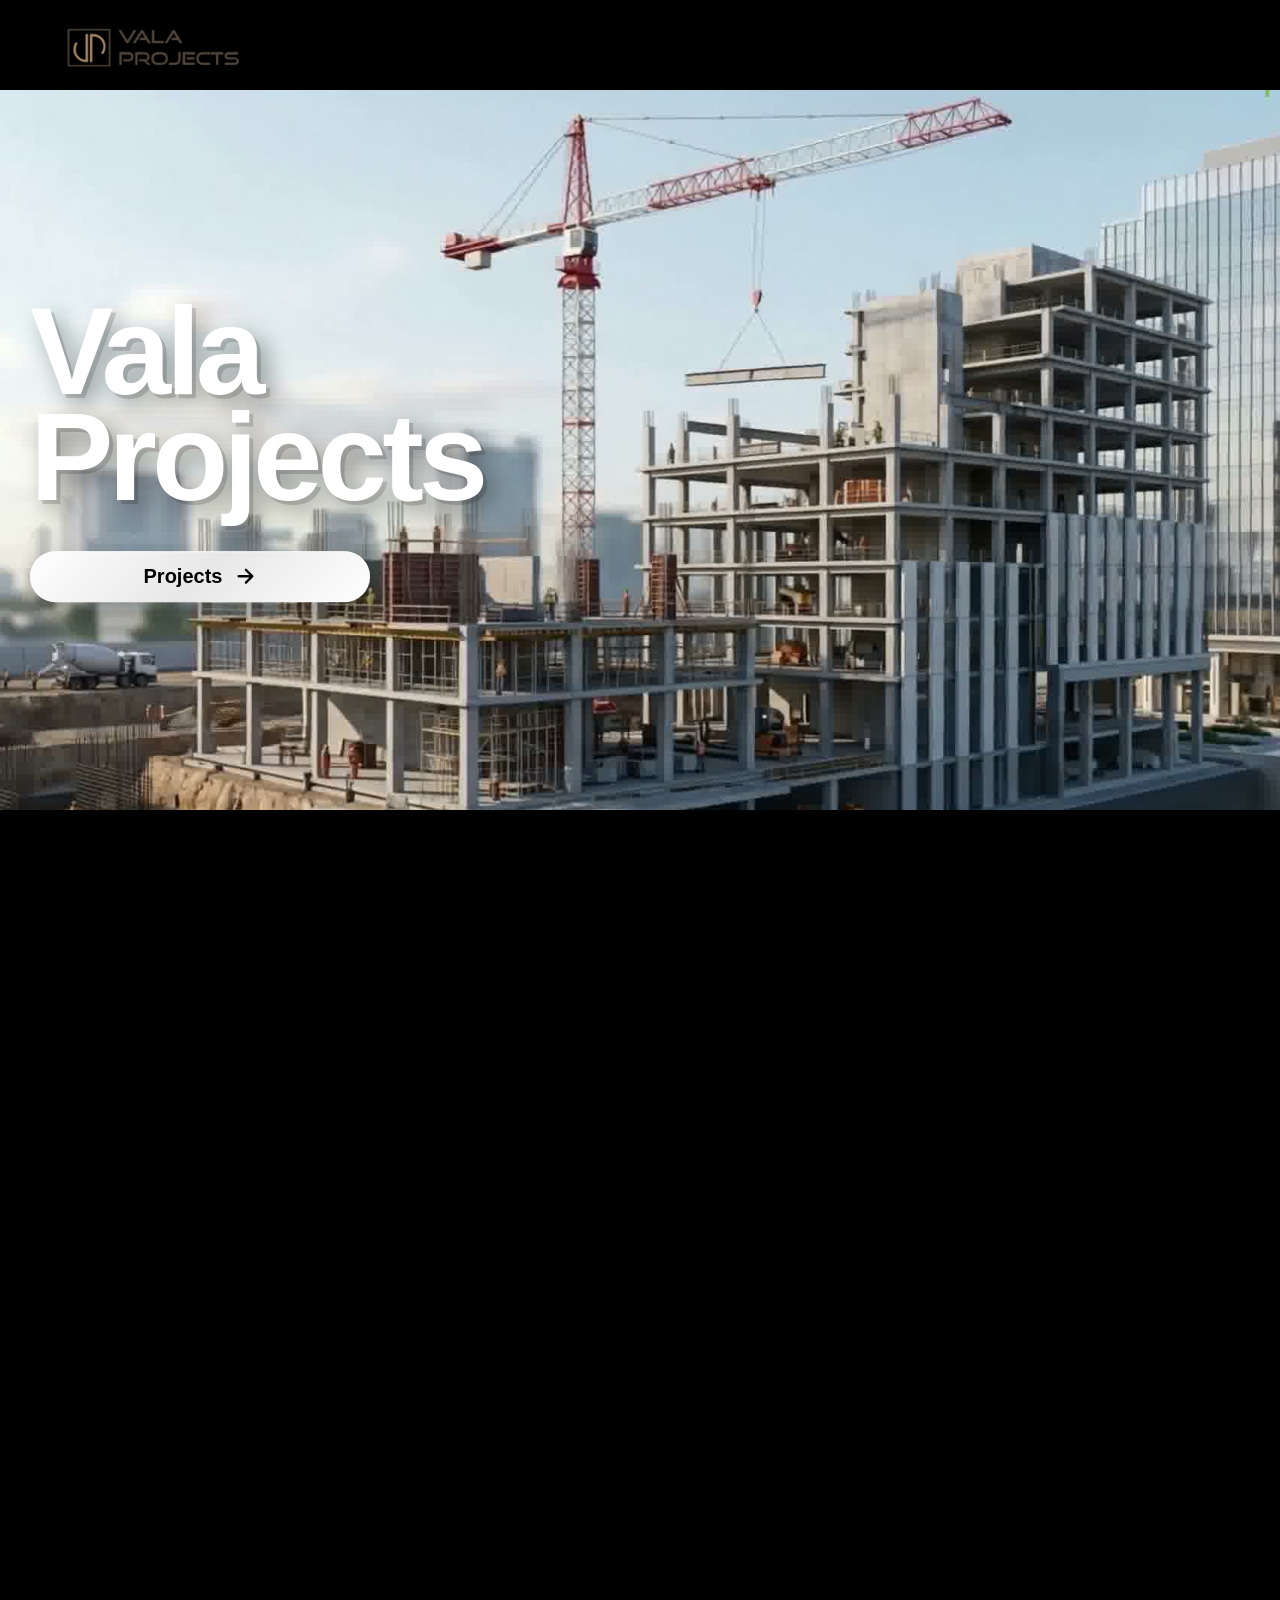
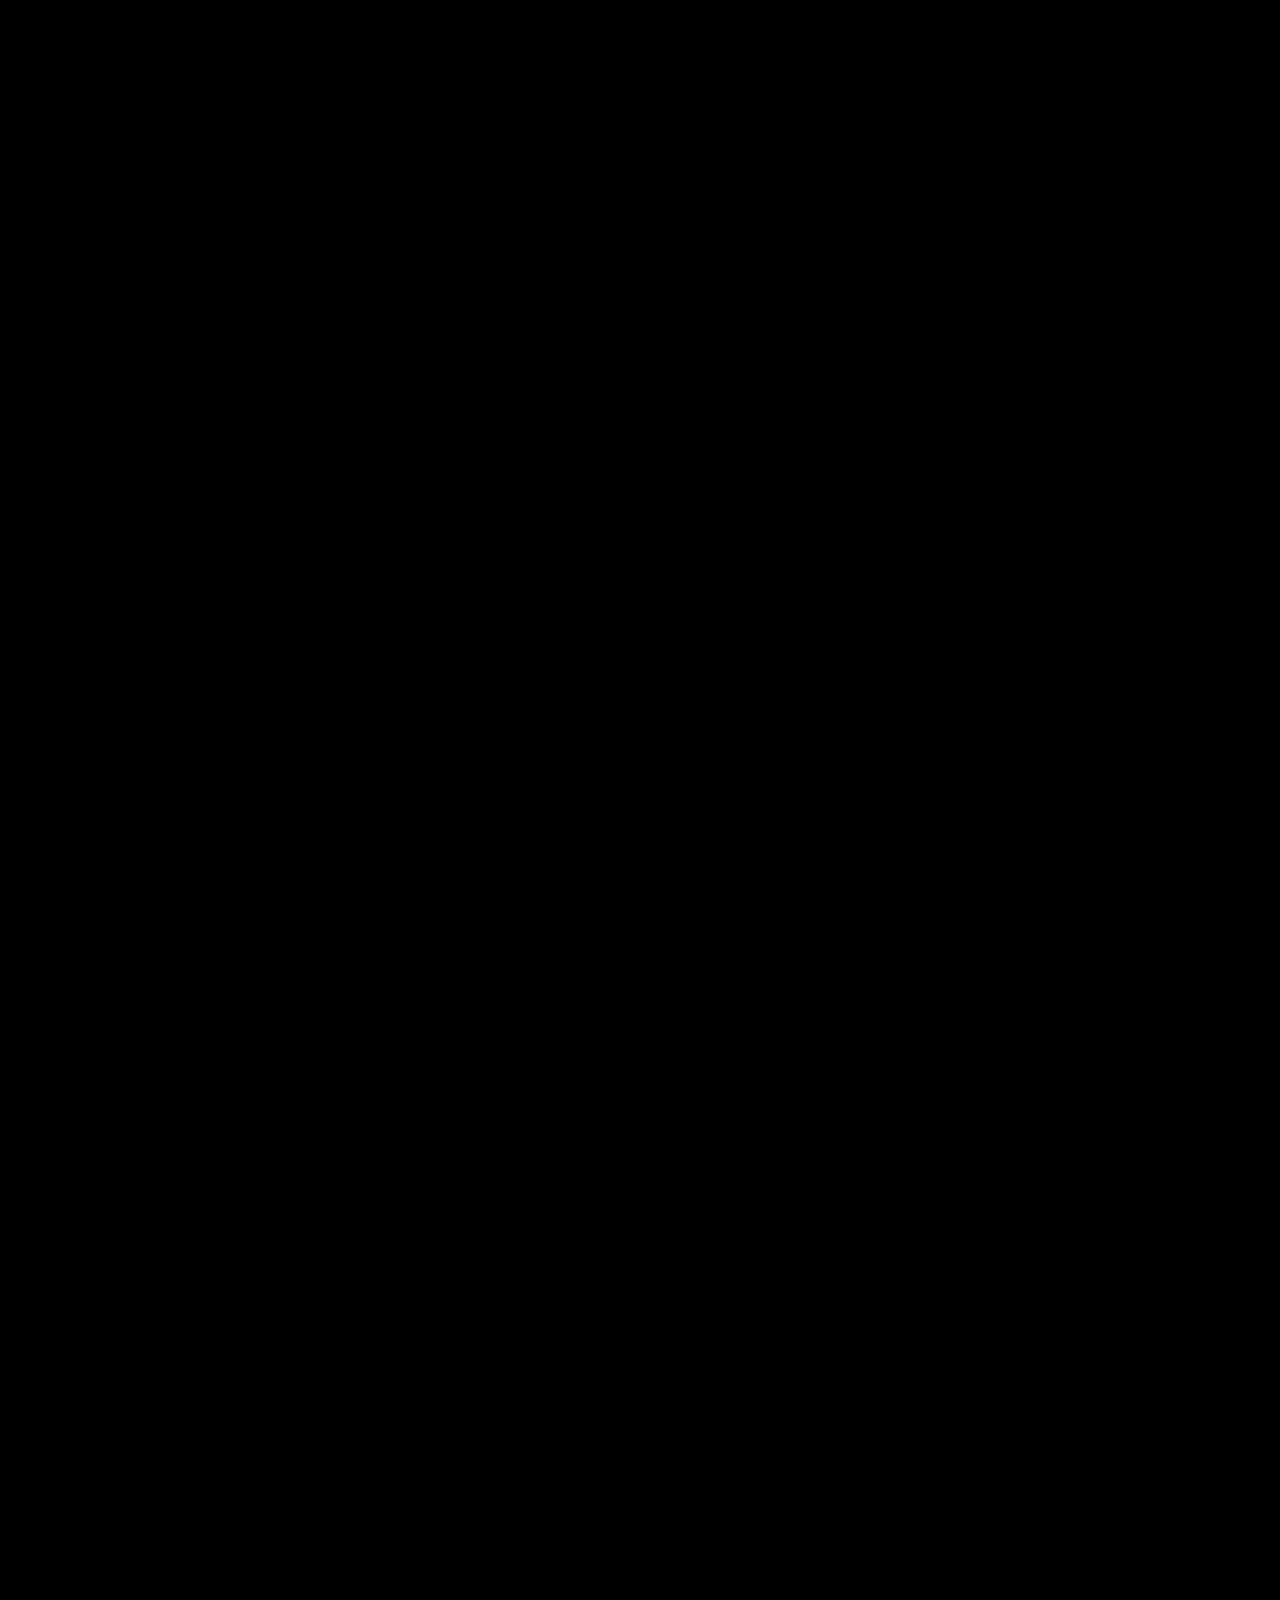
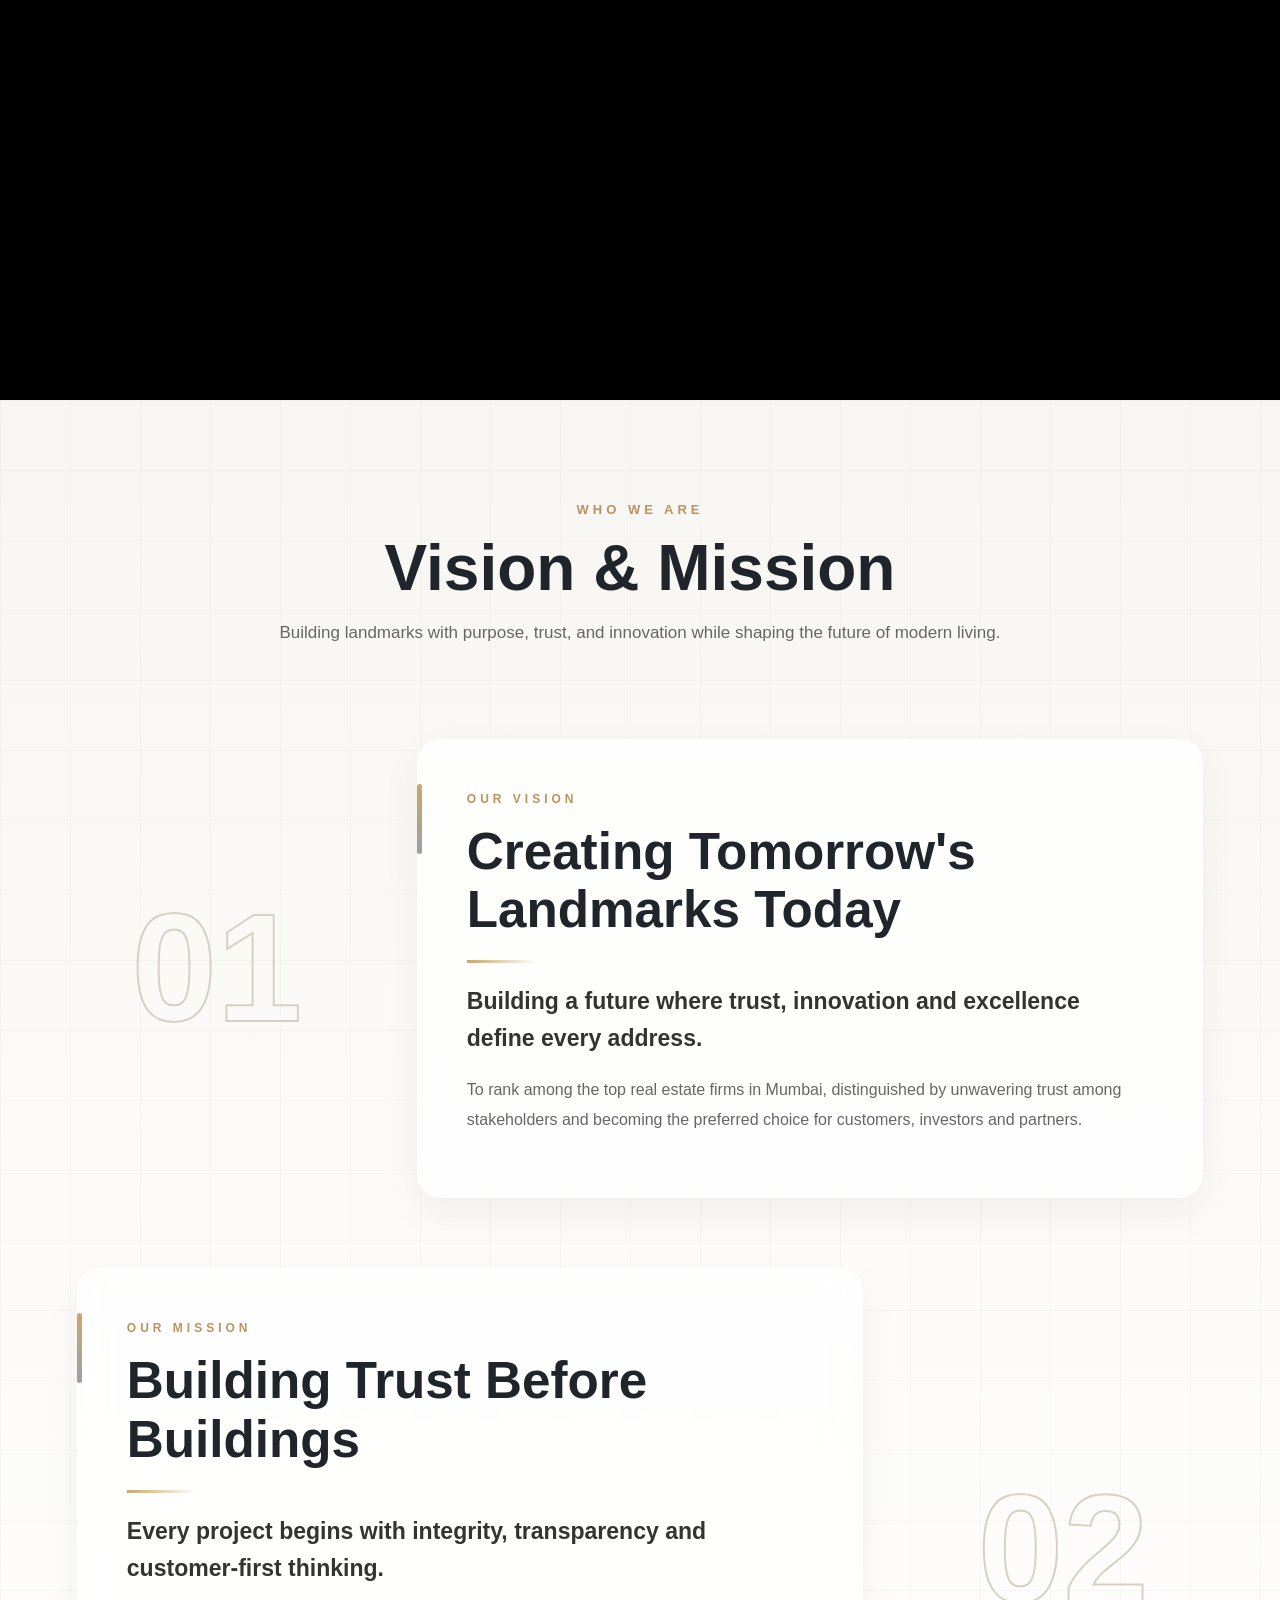
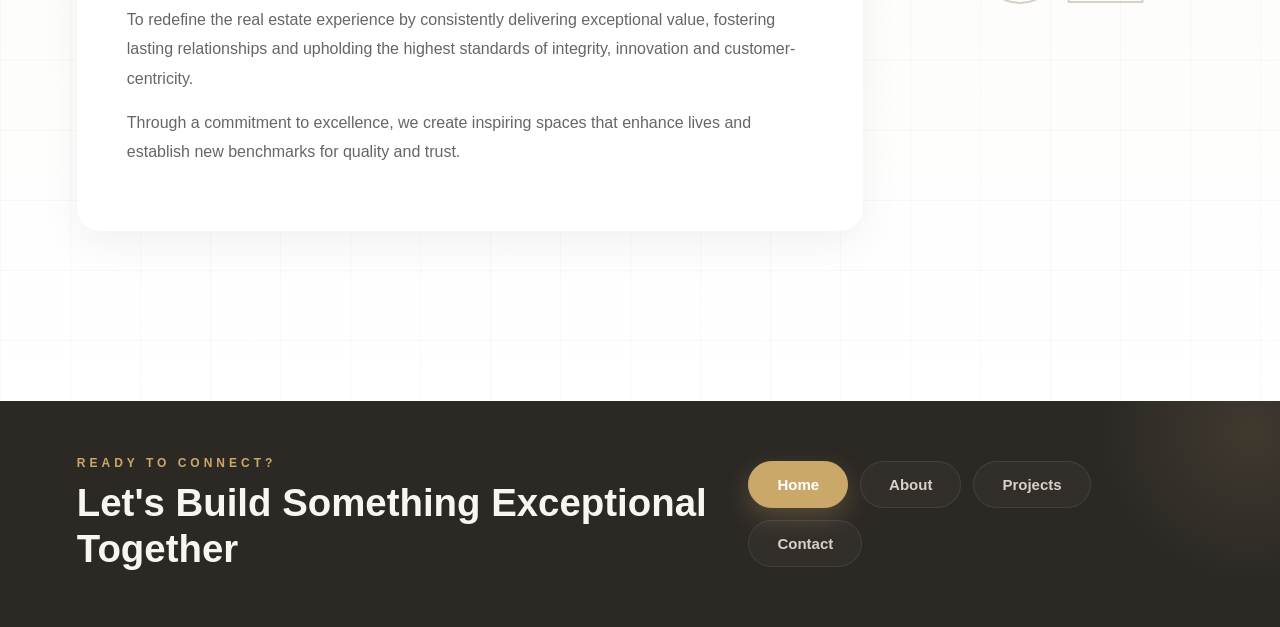
==== index.html @ 208dcdf9 "first commit" ====
<!DOCTYPE html>
<html lang="en">

<head>
    <meta charset="UTF-8">
    <meta name="viewport" content="width=device-width, initial-scale=1.0">
    <title> Vala Projects</title>
    <link rel="preconnect" href="https://fonts.googleapis.com">
    <link rel="preconnect" href="https://fonts.gstatic.com" crossorigin>
    <link href="https://fonts.googleapis.com/css2?family=Inter:wght@300;400;600&display=swap" rel="stylesheet">
    <link rel="stylesheet" href="style.css">
</head>

<body>
    <!-- The scroll track container: provides the height/track for scroll -->
<header id="navbar">

    <a href="about.html" target="_blank" class="logo">
        <img src="logo.png" alt="Vala Projects Logo">
    </a>

    <nav>
        <ul>
            <li><a href="index.html" target="_blank" class="active"><b>HOME</b></a></li>
            <li><a href="about.html" target="_blank"><b>ABOUT</b></a></li>
            <li><a href="project.html" target="_blank"><b>PROJECTS</b></a></li>
            <li><a href="contact.html" target="_blank"><b>CONTACT</b></a></li>
        </ul>
    </nav>

</header>
    
    <div id="animation-container">
        <!-- Pinned element that stays inside viewport -->
        <div id="sticky-wrapper">

    <canvas id="animation-canvas"></canvas>

    <div class="hero-content">
        <h1>
            Vala<br>
            Projects
        </h1>

        <button class="hero-btn" onclick="window.open('project.html','_blank')">
                Projects
            <svg fill="none"
                 stroke="currentColor"
                 stroke-width="2.5"
                 viewBox="0 0 24 24">
                <path stroke-linecap="round"
                      stroke-linejoin="round"
                      d="M5 12h14M13 5l7 7-7 7"/>
            </svg>
        </button>
    </div>

    <div id="loading-overlay">
        <div class="spinner"></div>
        <div id="loading-text">Loading construction sequence... 0%</div>
    </div>

</div>
    </div>

    <!-- Next Section that scrolls into view after the animation is finished -->

<section class="vm-section">

    <div class="section-header">
        <span>WHO WE ARE</span>
        <h1>Vision & Mission</h1>
        <p>
            Building landmarks with purpose, trust, and innovation while shaping
            the future of modern living.
        </p>
    </div>

    <!-- VISION -->

    <div class="vm-row">

        <div class="vm-number">
            01
        </div>

        <div class="vm-content">

            <span class="vm-tag">OUR VISION</span>

            <h2>
                Creating Tomorrow's
                Landmarks Today
            </h2>

            <div class="line"></div>

            <h4>
                Building a future where trust, innovation and excellence define every address.
            </h4>

            <p>
                To rank among the top real estate firms in Mumbai, distinguished by
                unwavering trust among stakeholders and becoming the preferred choice
                for customers, investors and partners.
            </p>

        </div>

    </div>

    <!-- MISSION -->

    <div class="vm-row reverse">

        <div class="vm-content">

            <span class="vm-tag">OUR MISSION</span>

            <h2>
                Building Trust
                Before Buildings
            </h2>

            <div class="line"></div>

            <h4>
                Every project begins with integrity, transparency and customer-first thinking.
            </h4>

            <p>
                To redefine the real estate experience by consistently delivering
                exceptional value, fostering lasting relationships and upholding the
                highest standards of integrity, innovation and customer-centricity.
            </p>

            <p>
                Through a commitment to excellence, we create inspiring spaces that
                enhance lives and establish new benchmarks for quality and trust.
            </p>

        </div>

        <div class="vm-number">
            02
        </div>

    </div>

</section>




<section class="footer-cta">

    <div class="footer-cta-content">

        <div class="footer-left">

            <span>READY TO CONNECT?</span>

            <h2>
                Let's Build Something Exceptional Together
            </h2>

        </div>

        <div class="footer-right">

            <a href="index.html" target="_blank" class="nav-btn active">
                Home
            </a>

            <a href="about.html" target="_blank" class="nav-btn">
                About
            </a>

            <a href="project.html" target="_blank" class="nav-btn">
                Projects
            </a>

            <a href="contact.html" target="_blank" class="nav-btn">
                Contact
            </a>

        </div>

    </div>

</section>
<script src="app.js"></script>
</body>

</html>
---- style.css ----
/* =====================================
   NAVBAR
===================================== */

header{
    position:fixed;
    top:15px;
    left:20px;
    width:calc(100% - 40px);
    height:70px;

    display:flex;
    justify-content:space-between;
    align-items:center;

    padding:0 35px;
    z-index:9999;

    border-radius:22px;
    transition:.4s ease;
}

header.scrolled{
    background:rgba(255,255,255,0.06);
    backdrop-filter:blur(24px);
    -webkit-backdrop-filter:blur(24px);

    border:1px solid rgba(255,255,255,.12);

    box-shadow:
    0 10px 40px rgba(0,0,0,.15);
}

.logo img{
    width:200px;
    height:200px;
    object-fit:contain;
    transition:0.3s ease;
}
.logo:hover img{
    transform:scale(1.08);
}

nav ul{
    display:flex;
    align-items:center;
    gap:45px;
    list-style:none;
}

nav ul li a{
    text-decoration:none;
    color:#000000;
    font-size:22px;
    font-weight:9000;
    letter-spacing:1.5px;
    transition:.3s;
}

nav ul li a:hover{
    color:#975252;
}

/* navbar text black when background appears */

header.scrolled nav ul li a{
    color:#000;
}

header.scrolled nav ul li a:hover{
    color:#444;
}

@media(max-width:768px){

    header{
        padding:0 20px;
        height:60px;
    }

    .logo imglogo img{
        width:90px;
        height:90px;
    }

    nav ul{
        gap:18px;
    }

    nav ul li a{
        font-size:11px;
    }
}

/* Reset & Base Styles */
* {
    box-sizing: border-box;
    margin: 0;
    padding: 0;
}

body {
    background-color: #000000;
    color: #ffffff;
    font-family: 'Inter', -apple-system, BlinkMacSystemFont, "Segoe UI", Roboto, sans-serif;
    overflow-x: hidden;
    -webkit-font-smoothing: antialiased;
    -moz-osx-font-smoothing: grayscale;
}

/* Animation Container & Sticky wrapper */
#animation-container {
    position: relative;
    /* This height determines the speed of scrolling/scrubbing. 
       400vh means the user has to scroll 3 viewport heights to finish the animation. */
    height: 400vh;
    background-color: #000000;
}

#sticky-wrapper {
    position: -webkit-sticky;
    position: sticky;
    top: 0;
    width: 100%;
    height: 100vh;
    overflow: hidden;
    display: flex;
    justify-content: center;
    align-items: center;
    background-color: #000000;
}

#animation-canvas {
    display: block;
    width: 100%;
    height: 100%;
}

/* Loading Overlay */
#loading-overlay {
    position: absolute;
    top: 0;
    left: 0;
    width: 100%;
    height: 100%;
    background-color: #000000;
    display: flex;
    flex-direction: column;
    justify-content: center;
    align-items: center;
    z-index: 10;
    transition: opacity 0.5s ease;
}

#loading-overlay.fade-out {
    opacity: 0;
    pointer-events: none;
}

.spinner {
    width: 40px;
    height: 40px;
    border: 3px solid rgba(255, 255, 255, 0.1);
    border-radius: 50%;
    border-top-color: #ffffff;
    animation: spin 1s ease-in-out infinite;
    margin-bottom: 20px;
}

#loading-text {
    font-size: 14px;
    font-weight: 400;
    letter-spacing: 0.05em;
    color: #888888;
}

@keyframes spin {
    to { transform: rotate(360deg); }
}

/* Next Section: slides up after animation container ends scrolling */
#next-section {
    position: relative;
    min-height: 100vh;
    background-color: #0d0d0d;
    display: flex;
    align-items: center;
    justify-content: center;
    padding: 80px 20px;
    z-index: 2;
}

.content-wrapper {
    max-width: 680px;
    text-align: center;
}

.tag {
    font-size: 12px;
    text-transform: uppercase;
    letter-spacing: 0.15em;
    color: #888888;
    font-weight: 600;
    display: inline-block;
    margin-bottom: 16px;
}

#next-section h2 {
    font-size: 40px;
    font-weight: 600;
    letter-spacing: -0.02em;
    line-height: 1.2;
    margin-bottom: 24px;
    color: #ffffff;
}

#next-section p {
    font-size: 18px;
    line-height: 1.6;
    color: #a0a0a0;
    font-weight: 300;
    margin-bottom: 40px;
}

.divider {
    width: 60px;
    height: 1px;
    background-color: #333333;
    margin: 0 auto;
}

/* Media Queries for Responsive Typography */
@media (max-width: 768px) {
    #next-section h2 {
        font-size: 32px;
    }
    #next-section p {
        font-size: 16px;
    }
}

/* =====================================
   HERO CONTENT
===================================== */

.hero-content{
    position:absolute;
    left:30px;
    top:50%;
    transform:translateY(-50%);
    z-index:5;
    display:flex;
    flex-direction:column;
    align-items:flex-start;
}

.hero-content h1{
    font-size:125px;
    font-weight:900;
    line-height:0.85;
    letter-spacing:-5px;
    font-family: 'Montserrat', sans-serif;
    /*. valas project color black                     */
    color:#ffffff;

    text-shadow:
        4px 4px 0 rgba(0,0,0,0.15),
        10px 10px 25px rgba(0,0,0,0.4);
}

.hero-btn{
    margin-top:40px;
    width:340px;
    height:51px;
    border:none;
    border-radius:60px;
    cursor:pointer;
    position:relative;
    overflow:hidden;

    background:linear-gradient(
        135deg,
        #ffffff,
        #e7e7e7,
        #ffffff
    );

    color:#000;
    font-size:20px;
    font-weight:800;

    display:flex;
    align-items:center;
    justify-content:center;
    gap:12px;

    box-shadow:
        0 15px 35px rgba(0,0,0,.25),
        inset 0 1px 1px rgba(255,255,255,.8);

    transition:.4s ease;
}

.hero-btn::before{
    content:"";
    position:absolute;
    top:0;
    left:-120%;
    width:60%;
    height:100%;

    background:linear-gradient(
        90deg,
        transparent,
        rgba(255,255,255,.8),
        transparent
    );

    transform:skewX(-25deg);
}

.hero-btn:hover::before{
    left:150%;
    transition:1s;
}

.hero-btn:hover{
    transform:translateY(-6px) scale(1.03);
}

.hero-btn svg{
    width:22px;
    height:22px;
    transition:.3s;
}

.hero-btn:hover svg{
    transform:translateX(8px);
}

@media(max-width:768px){

    .hero-content{
        left:20px;
    }

    .hero-content h1{
        font-size:65px;
        letter-spacing:-3px;
    }

    .hero-btn{
        width:200px;
        height:55px;
        font-size:16px;
    }
}



@import url('https://fonts.googleapis.com/css2?family=Manrope:wght@300;400;500;600;700;800&display=swap');

*{
    margin:0;
    padding:0;
    box-sizing:border-box;
}

body{
    font-family:'Manrope',sans-serif;
    background:#f8f6f2;
}

/* SECTION */

.vm-section{
    width:100%;
    padding:100px 6%;
    background:linear-gradient(
        180deg,
        #f8f6f2,
        #ffffff
    );
    position:relative;
    overflow:hidden;
}

/* ARCHITECTURE GRID */

.vm-section::before{
    content:'';
    position:absolute;
    inset:0;

    background:
    linear-gradient(rgba(0,0,0,.025) 1px, transparent 1px),
    linear-gradient(90deg, rgba(0,0,0,.025) 1px, transparent 1px);

    background-size:70px 70px;

    pointer-events:none;
}

/* HEADER */

.section-header{
    text-align:center;
    max-width:850px;
    margin:auto;
    margin-bottom:90px;
    position:relative;
    z-index:2;
}

.section-header span{
    color:#b8945e;
    font-size:13px;
    letter-spacing:4px;
    font-weight:700;
}

.section-header h1{
    font-size:clamp(2.8rem,5vw,5rem);
    color:#1f252b;
    margin:18px 0;
    line-height:1;
}

.section-header p{
    font-size:17px;
    color:#666;
    line-height:1.8;
}

/* ROW */

.vm-row{
    display:grid;
    grid-template-columns:280px 1fr;
    gap:60px;
    align-items:center;

    margin-bottom:70px;
    position:relative;
    z-index:2;
}

.vm-row.reverse{
    grid-template-columns:1fr 280px;
}

/* NUMBER */

.vm-number{
    font-size:clamp(90px,12vw,180px);
    font-weight:800;

    color:transparent;
    -webkit-text-stroke:2px #d7d0c5;

    text-align:center;
    line-height:1;

    transition:.4s;
}

.vm-row:hover .vm-number{
    color:rgba(184,148,94,.08);
}

/* CONTENT */

.vm-content{
    background:rgba(255,255,255,.78);

    backdrop-filter:blur(16px);

    padding:50px;

    border-radius:24px;

    box-shadow:
    0 15px 40px rgba(0,0,0,.05);

    position:relative;

    transition:.4s;
}

.vm-content:hover{
    transform:translateY(-6px);
}

/* GOLD BAR */

.vm-content::before{
    content:'';

    position:absolute;

    left:0;
    top:45px;

    width:5px;
    height:70px;

    border-radius:20px;

    background:linear-gradient(
        #caa86a,
        #9aa1a8
    );
}

/* TEXT */

.vm-tag{
    color:#b8945e;
    font-size:12px;
    letter-spacing:4px;
    font-weight:700;
}

.vm-content h2{
    font-size:clamp(2rem,4vw,3.8rem);
    color:#1f252b;

    margin:16px 0 20px;
    line-height:1.15;
}

.line{
    width:70px;
    height:3px;

    background:linear-gradient(
        90deg,
        #caa86a,
        transparent
    );

    margin-bottom:20px;
}

.vm-content h4{
    font-size:clamp(1.05rem,1.8vw,1.45rem);
    font-weight:600;

    color:#333;

    line-height:1.6;

    margin-bottom:18px;
}

.vm-content p{
    font-size:16px;
    color:#666;
    line-height:1.85;
    margin-bottom:14px;
}

/* MOBILE */

@media(max-width:991px){

    .vm-row,
    .vm-row.reverse{
        grid-template-columns:1fr;
        gap:25px;
    }

    .vm-number{
        order:-1;
    }

    .vm-content{
        padding:35px;
    }

    .section-header{
        margin-bottom:60px;
    }
}



/*                          */



.footer-cta{

    background:#2c2925;

    padding:55px 6%;

    position:relative;

    overflow:hidden;
}

/* GOLD GLOW */

.footer-cta::before{

    content:'';

    position:absolute;

    width:300px;
    height:300px;

    border-radius:50%;

    background:
    radial-gradient(
        rgba(202,168,106,.12),
        transparent 70%
    );

    right:-120px;
    top:-120px;
}

.footer-cta-content{

    max-width:1400px;

    margin:auto;

    display:flex;

    align-items:center;

    justify-content:space-between;

    gap:40px;

    position:relative;

    z-index:2;
}

/* LEFT SIDE */

.footer-left span{

    display:block;

    color:#caa86a;

    font-size:12px;

    letter-spacing:4px;

    font-weight:700;

    margin-bottom:10px;
}

.footer-left h2{

    color:#f8f6f2;

    font-size:clamp(1.8rem,3vw,2.8rem);

    line-height:1.2;

    font-weight:700;

    max-width:650px;
}

/* BUTTON GROUP */

.footer-right{

    display:flex;

    gap:12px;

    flex-wrap:wrap;
}

/* BUTTON */

.nav-btn{

    padding:14px 28px;

    border-radius:50px;

    text-decoration:none;

    font-size:15px;

    font-weight:600;

    color:#d8d1c7;

    border:1px solid rgba(255,255,255,.08);

    background:rgba(255,255,255,.03);

    transition:.35s ease;
}

.nav-btn:hover{

    background:#caa86a;

    color:#fff;

    border-color:#caa86a;

    transform:translateY(-2px);
}

/* ACTIVE PAGE */

.nav-btn.active{

    background:#caa86a;

    color:#fff;

    border-color:#caa86a;

    box-shadow:
    0 10px 25px rgba(202,168,106,.25);
}
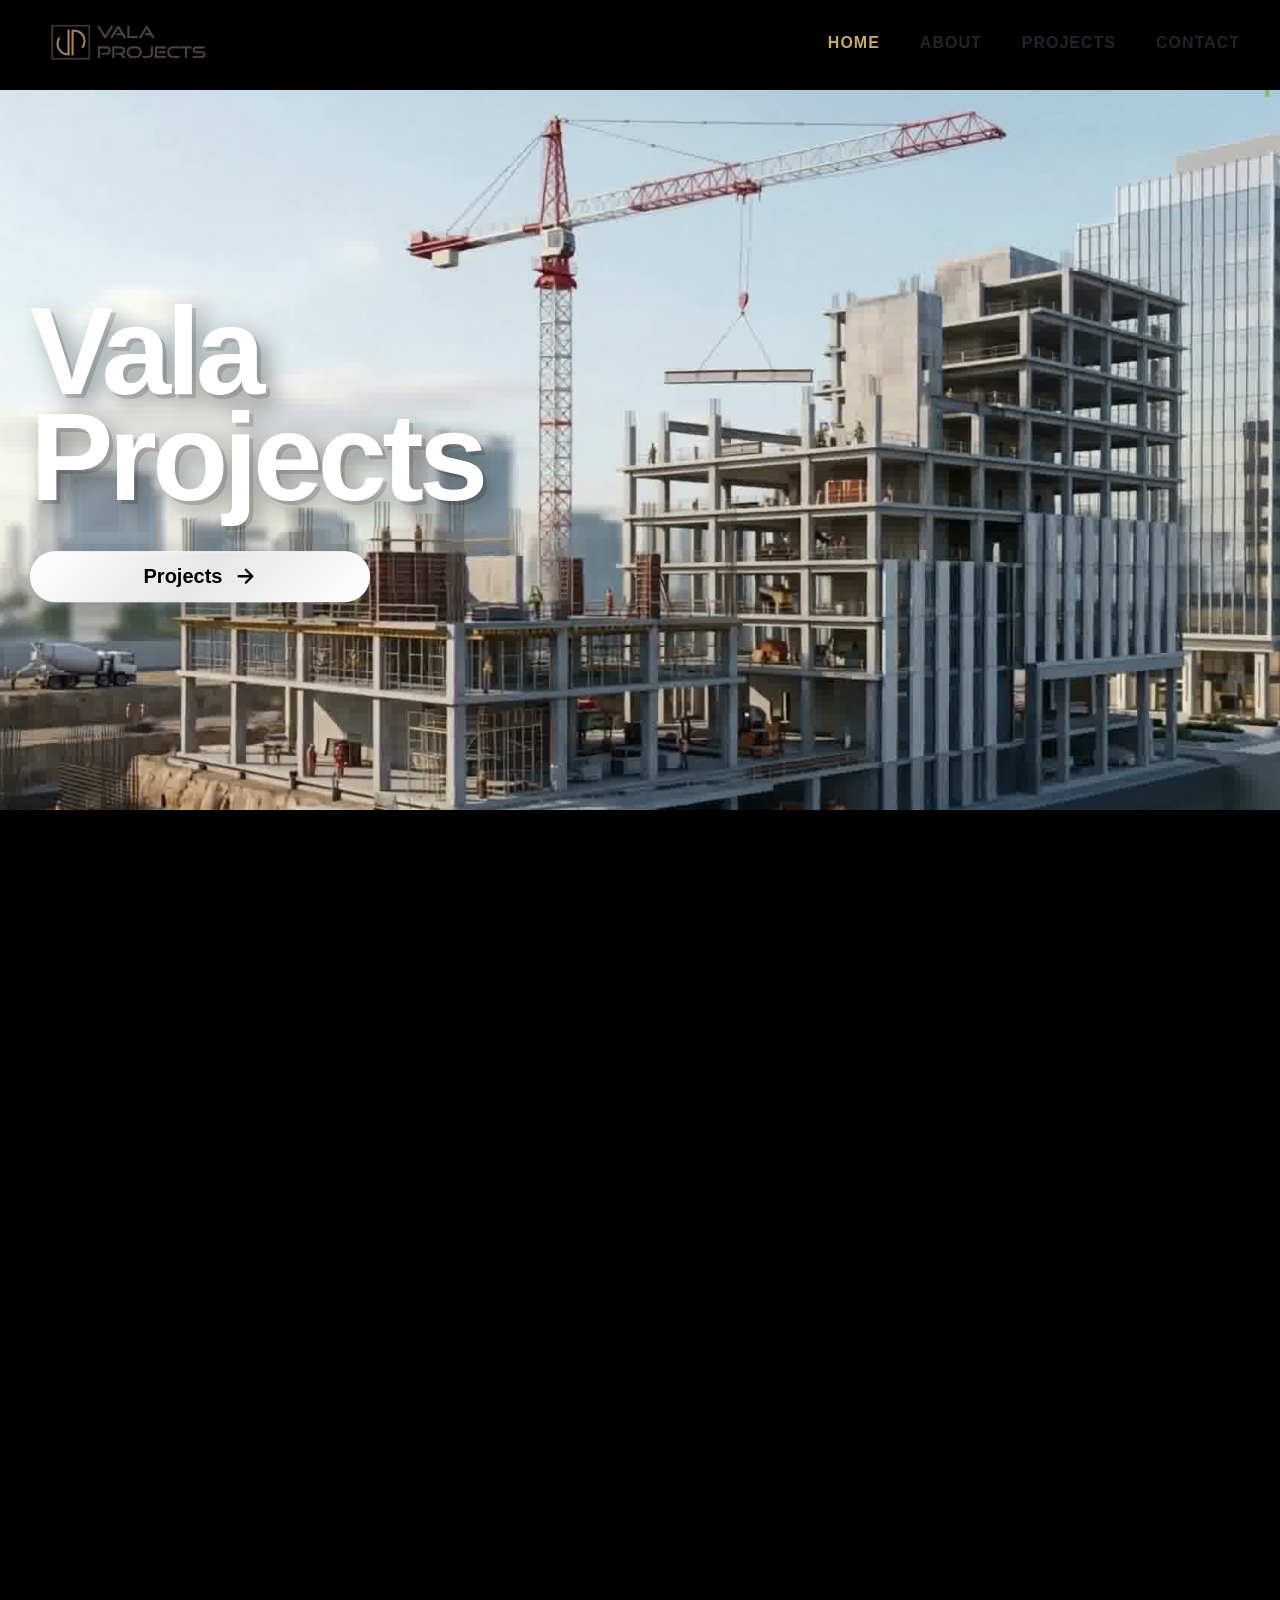
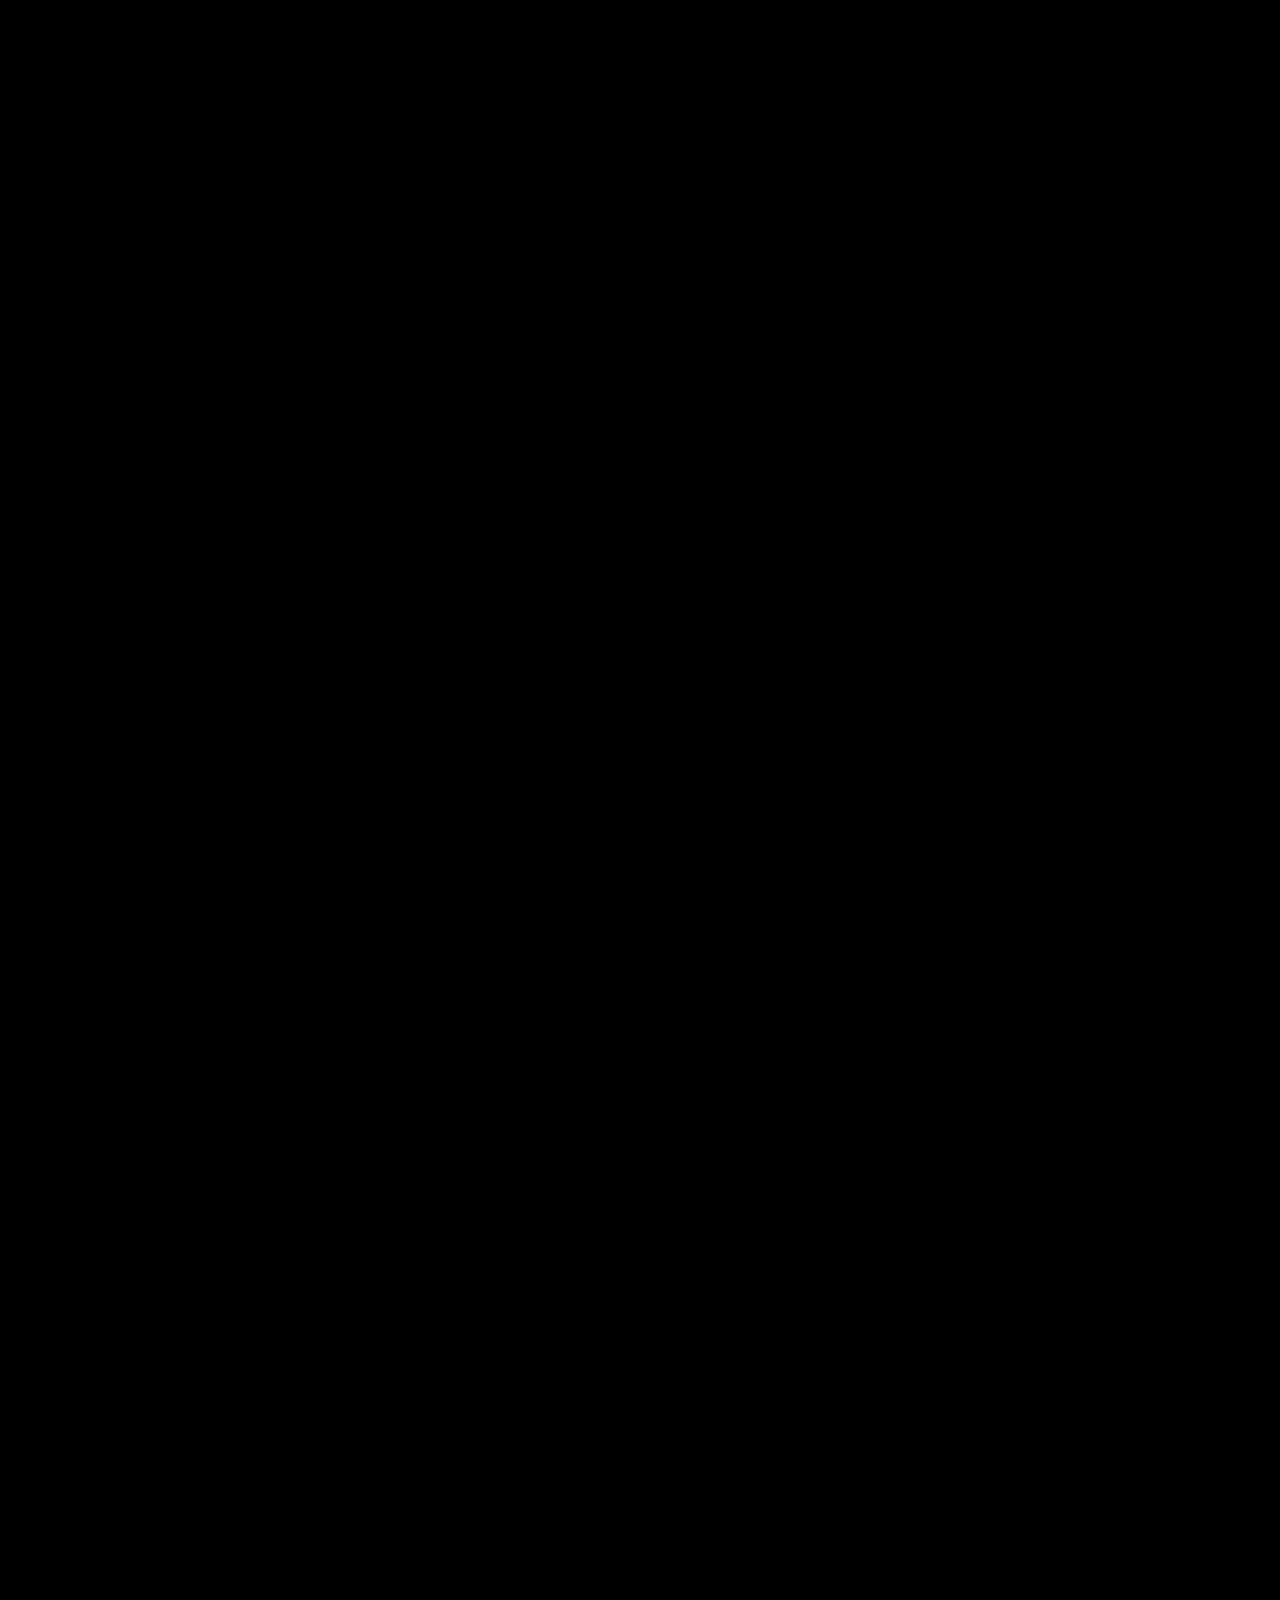
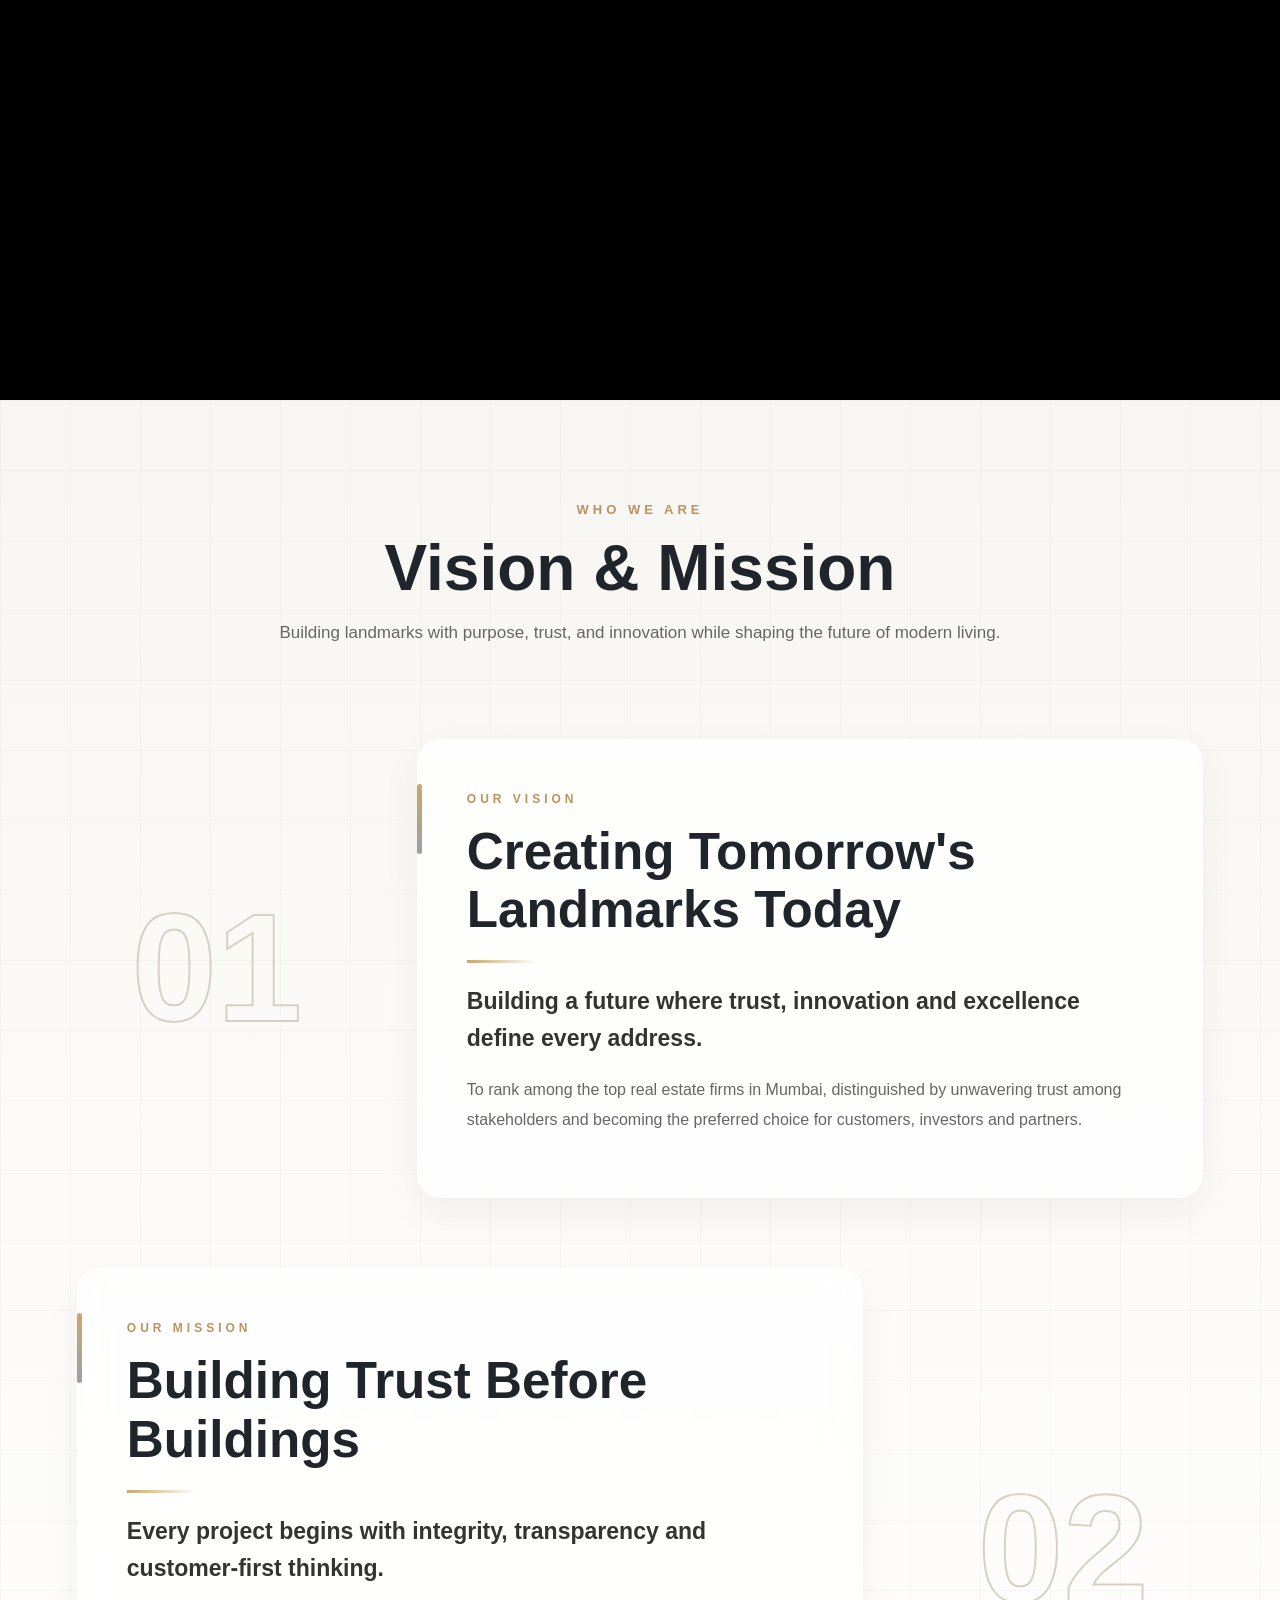
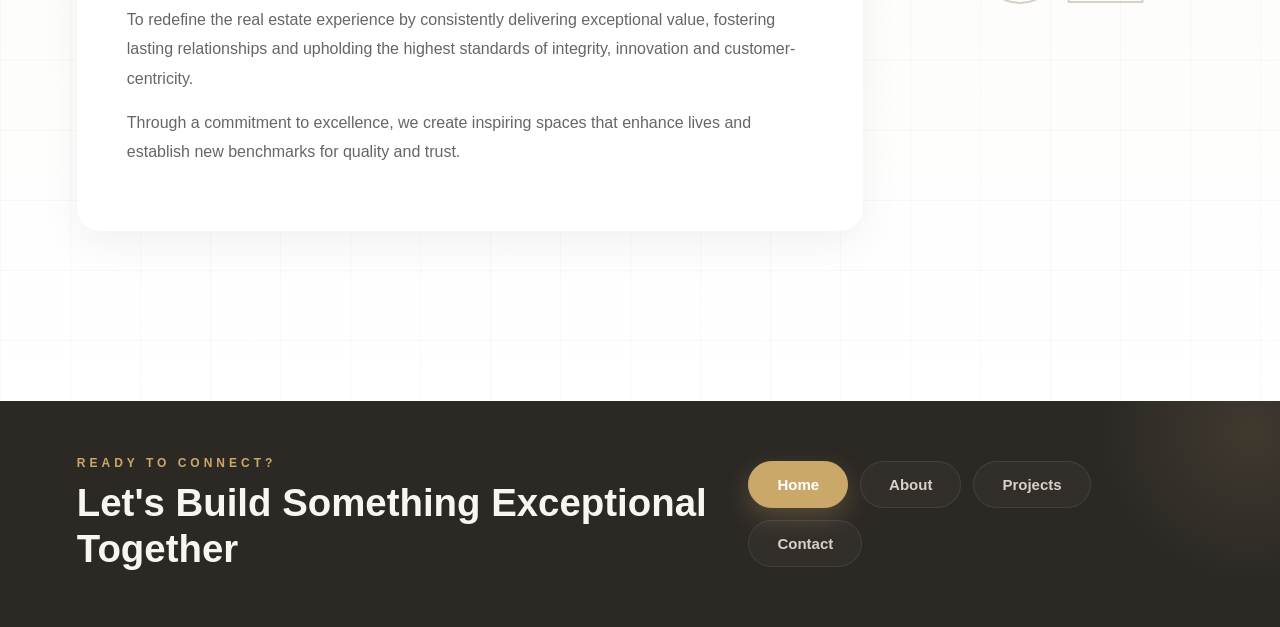
==== commit 82a9a466: "Updated website" ====
--- a/index.html
+++ b/index.html
@@ -13,183 +13,201 @@
 
 <body>
     <!-- The scroll track container: provides the height/track for scroll -->
-<header id="navbar">
-
-    <a href="about.html" target="_blank" class="logo">
-        <img src="logo.png" alt="Vala Projects Logo">
-    </a>
-
-    <nav>
-        <ul>
-            <li><a href="index.html" target="_blank" class="active"><b>HOME</b></a></li>
-            <li><a href="about.html" target="_blank"><b>ABOUT</b></a></li>
-            <li><a href="project.html" target="_blank"><b>PROJECTS</b></a></li>
-            <li><a href="contact.html" target="_blank"><b>CONTACT</b></a></li>
-        </ul>
-    </nav>
-
-</header>
-    
+    <header id="navbar">
+
+        <a href="about.html" class="logo">
+            <img src="logo.png" alt="Vala Projects Logo">
+        </a>
+
+        <!-- Hamburger icon for mobile -->
+        <div class="hamburger" id="hamburger-btn" aria-label="Menu">
+            <span></span>
+            <span></span>
+            <span></span>
+        </div>
+
+        <nav id="nav-menu">
+            <ul>
+                <li><a href="index.html" target="_blank" class="active"><b>HOME</b></a></li>
+                <li><a href="about.html" target="_blank"><b>ABOUT</b></a></li>
+                <li><a href="project.html" target="_blank"><b>PROJECTS</b></a></li>
+                <li><a href="contact.html" target="_blank"><b>CONTACT</b></a></li>
+            </ul>
+        </nav>
+
+    </header>
+
     <div id="animation-container">
         <!-- Pinned element that stays inside viewport -->
         <div id="sticky-wrapper">
 
-    <canvas id="animation-canvas"></canvas>
-
-    <div class="hero-content">
-        <h1>
-            Vala<br>
-            Projects
-        </h1>
-
-        <button class="hero-btn" onclick="window.open('project.html','_blank')">
+            <canvas id="animation-canvas"></canvas>
+
+            <div class="hero-content">
+                <h1>
+                    Vala<br>
+                    Projects
+                </h1>
+
+                <button class="hero-btn" onclick="window.open('project.html','_blank')">
+                    Projects
+                    <svg fill="none" stroke="currentColor" stroke-width="2.5" viewBox="0 0 24 24">
+                        <path stroke-linecap="round" stroke-linejoin="round" d="M5 12h14M13 5l7 7-7 7" />
+                    </svg>
+                </button>
+            </div>
+
+            <div id="loading-overlay">
+                <div class="spinner"></div>
+                <div id="loading-text">Loading construction sequence... 0%</div>
+            </div>
+
+        </div>
+    </div>
+
+    <!-- Mobile Hero Fallback Section -->
+    <section id="mobile-hero">
+        <div class="hero-content">
+            <h1>
+                Vala<br>
                 Projects
-            <svg fill="none"
-                 stroke="currentColor"
-                 stroke-width="2.5"
-                 viewBox="0 0 24 24">
-                <path stroke-linecap="round"
-                      stroke-linejoin="round"
-                      d="M5 12h14M13 5l7 7-7 7"/>
-            </svg>
-        </button>
-    </div>
-
-    <div id="loading-overlay">
-        <div class="spinner"></div>
-        <div id="loading-text">Loading construction sequence... 0%</div>
-    </div>
-
-</div>
-    </div>
+            </h1>
+            <button class="hero-btn" onclick="window.open('project.html','_blank')">
+                Projects
+                <svg fill="none" stroke="currentColor" stroke-width="2.5" viewBox="0 0 24 24">
+                    <path stroke-linecap="round" stroke-linejoin="round" d="M5 12h14M13 5l7 7-7 7" />
+                </svg>
+            </button>
+        </div>
+    </section>
 
     <!-- Next Section that scrolls into view after the animation is finished -->
 
-<section class="vm-section">
-
-    <div class="section-header">
-        <span>WHO WE ARE</span>
-        <h1>Vision & Mission</h1>
-        <p>
-            Building landmarks with purpose, trust, and innovation while shaping
-            the future of modern living.
-        </p>
-    </div>
-
-    <!-- VISION -->
-
-    <div class="vm-row">
-
-        <div class="vm-number">
-            01
-        </div>
-
-        <div class="vm-content">
-
-            <span class="vm-tag">OUR VISION</span>
-
-            <h2>
-                Creating Tomorrow's
-                Landmarks Today
-            </h2>
-
-            <div class="line"></div>
-
-            <h4>
-                Building a future where trust, innovation and excellence define every address.
-            </h4>
-
+    <section class="vm-section">
+
+        <div class="section-header">
+            <span>WHO WE ARE</span>
+            <h1>Vision & Mission</h1>
             <p>
-                To rank among the top real estate firms in Mumbai, distinguished by
-                unwavering trust among stakeholders and becoming the preferred choice
-                for customers, investors and partners.
+                Building landmarks with purpose, trust, and innovation while shaping
+                the future of modern living.
             </p>
-
-        </div>
-
-    </div>
-
-    <!-- MISSION -->
-
-    <div class="vm-row reverse">
-
-        <div class="vm-content">
-
-            <span class="vm-tag">OUR MISSION</span>
-
-            <h2>
-                Building Trust
-                Before Buildings
-            </h2>
-
-            <div class="line"></div>
-
-            <h4>
-                Every project begins with integrity, transparency and customer-first thinking.
-            </h4>
-
-            <p>
-                To redefine the real estate experience by consistently delivering
-                exceptional value, fostering lasting relationships and upholding the
-                highest standards of integrity, innovation and customer-centricity.
-            </p>
-
-            <p>
-                Through a commitment to excellence, we create inspiring spaces that
-                enhance lives and establish new benchmarks for quality and trust.
-            </p>
-
-        </div>
-
-        <div class="vm-number">
-            02
-        </div>
-
-    </div>
-
-</section>
-
-
-
-
-<section class="footer-cta">
-
-    <div class="footer-cta-content">
-
-        <div class="footer-left">
-
-            <span>READY TO CONNECT?</span>
-
-            <h2>
-                Let's Build Something Exceptional Together
-            </h2>
-
-        </div>
-
-        <div class="footer-right">
-
-            <a href="index.html" target="_blank" class="nav-btn active">
-                Home
-            </a>
-
-            <a href="about.html" target="_blank" class="nav-btn">
-                About
-            </a>
-
-            <a href="project.html" target="_blank" class="nav-btn">
-                Projects
-            </a>
-
-            <a href="contact.html" target="_blank" class="nav-btn">
-                Contact
-            </a>
-
-        </div>
-
-    </div>
-
-</section>
-<script src="app.js"></script>
+        </div>
+
+        <!-- VISION -->
+
+        <div class="vm-row">
+
+            <div class="vm-number">
+                01
+            </div>
+
+            <div class="vm-content">
+
+                <span class="vm-tag">OUR VISION</span>
+
+                <h2>
+                    Creating Tomorrow's
+                    Landmarks Today
+                </h2>
+
+                <div class="line"></div>
+
+                <h4>
+                    Building a future where trust, innovation and excellence define every address.
+                </h4>
+
+                <p>
+                    To rank among the top real estate firms in Mumbai, distinguished by
+                    unwavering trust among stakeholders and becoming the preferred choice
+                    for customers, investors and partners.
+                </p>
+
+            </div>
+
+        </div>
+
+        <!-- MISSION -->
+
+        <div class="vm-row reverse">
+
+            <div class="vm-content">
+
+                <span class="vm-tag">OUR MISSION</span>
+
+                <h2>
+                    Building Trust
+                    Before Buildings
+                </h2>
+
+                <div class="line"></div>
+
+                <h4>
+                    Every project begins with integrity, transparency and customer-first thinking.
+                </h4>
+
+                <p>
+                    To redefine the real estate experience by consistently delivering
+                    exceptional value, fostering lasting relationships and upholding the
+                    highest standards of integrity, innovation and customer-centricity.
+                </p>
+
+                <p>
+                    Through a commitment to excellence, we create inspiring spaces that
+                    enhance lives and establish new benchmarks for quality and trust.
+                </p>
+
+            </div>
+
+            <div class="vm-number">
+                02
+            </div>
+
+        </div>
+
+    </section>
+
+
+
+
+    <section class="footer-cta">
+
+        <div class="footer-cta-content">
+
+            <div class="footer-left">
+
+                <span>READY TO CONNECT?</span>
+
+                <h2>
+                    Let's Build Something Exceptional Together
+                </h2>
+
+            </div>
+
+            <div class="footer-right">
+
+                <a href="index.html" target="_blank" class="nav-btn active">
+                    Home
+                </a>
+
+                <a href="about.html" target="_blank" class="nav-btn">
+                    About
+                </a>
+
+                <a href="project.html" target="_blank" class="nav-btn">
+                    Projects
+                </a>
+
+                <a href="contact.html" target="_blank" class="nav-btn">
+                    Contact
+                </a>
+
+            </div>
+
+        </div>
+
+    </section>
+    <script src="app.js"></script>
 </body>
 
 </html>
--- a/style.css
+++ b/style.css
@@ -1,94 +1,188 @@
 /* =====================================
    NAVBAR
 ===================================== */
-
-header{
-    position:fixed;
-    top:15px;
-    left:20px;
-    width:calc(100% - 40px);
-    height:70px;
-
-    display:flex;
-    justify-content:space-between;
-    align-items:center;
-
-    padding:0 35px;
-    z-index:9999;
-
-    border-radius:22px;
-    transition:.4s ease;
-}
-
-header.scrolled{
-    background:rgba(255,255,255,0.06);
-    backdrop-filter:blur(24px);
-    -webkit-backdrop-filter:blur(24px);
-
-    border:1px solid rgba(255,255,255,.12);
-
-    box-shadow:
-    0 10px 40px rgba(0,0,0,.15);
-}
-
-.logo img{
-    width:200px;
-    height:200px;
-    object-fit:contain;
-    transition:0.3s ease;
-}
-.logo:hover img{
-    transform:scale(1.08);
-}
-
-nav ul{
-    display:flex;
-    align-items:center;
-    gap:45px;
-    list-style:none;
-}
-
-nav ul li a{
-    text-decoration:none;
-    color:#000000;
-    font-size:22px;
-    font-weight:9000;
-    letter-spacing:1.5px;
-    transition:.3s;
-}
-
-nav ul li a:hover{
-    color:#975252;
-}
-
-/* navbar text black when background appears */
-
-header.scrolled nav ul li a{
-    color:#000;
-}
-
-header.scrolled nav ul li a:hover{
-    color:#444;
-}
-
-@media(max-width:768px){
-
-    header{
-        padding:0 20px;
-        height:60px;
-    }
-
-    .logo imglogo img{
-        width:90px;
-        height:90px;
-    }
-
-    nav ul{
-        gap:18px;
-    }
-
-    nav ul li a{
-        font-size:11px;
+/* =====================================
+   RESET
+===================================== */
+* {
+    margin: 0;
+    padding: 0;
+    box-sizing: border-box;
+}
+
+body {
+    font-family: Arial, sans-serif;
+    overflow-x: hidden;
+}
+
+/* =====================================
+   NAVBAR
+===================================== */
+#navbar {
+    position: fixed;
+    top: 15px;
+    left: 20px;
+    right: 20px;
+
+    height: 55px;
+
+    display: flex;
+    justify-content: space-between;
+    align-items: center;
+
+    padding: 0 20px;
+
+    z-index: 9999;
+}
+
+/* =====================================
+   GLASS BACKGROUND LAYER
+   Hidden initially
+===================================== */
+#navbar::before {
+    content: "";
+
+    position: absolute;
+    inset: 0;
+
+    border-radius: 22px;
+
+    background: rgba(255, 255, 255, 0.15);
+
+    backdrop-filter: blur(20px);
+    -webkit-backdrop-filter: blur(20px);
+
+    border: 1px solid rgba(255, 255, 255, 0.25);
+
+    box-shadow: 0 8px 32px rgba(0, 0, 0, 0.12);
+
+    opacity: 0;
+
+    transition: opacity 0.5s ease;
+
+    z-index: -1;
+}
+
+/* Show glass effect on scroll */
+#navbar.scrolled::before {
+    opacity: 1;
+}
+
+/* =====================================
+   LOGO
+===================================== */
+.logo {
+    text-decoration: none;
+}
+
+.logo img {
+    width: 180px;
+    display: block;
+    border: none;
+
+    transition: transform .4s ease;
+}
+
+.logo:hover img {
+    transform: scale(1.1);
+}
+
+/* Hide hamburger on desktop */
+.hamburger {
+    display: none;
+}
+
+/* =====================================
+   MENU
+===================================== */
+nav ul {
+    display: flex;
+    list-style: none;
+    gap: 40px;
+}
+
+nav ul li a {
+    text-decoration: none;
+    color: #1f252b;
+    font-size: 16px;
+    font-weight: 700;
+    letter-spacing: 1px;
+    transition: .3s;
+}
+
+nav ul li a:hover {
+    color: #caa86a;
+}
+
+nav ul li a.active {
+
+    color: #caa86a;
+
+}
+
+nav ul li a.active {
+
+    color: #caa86a;
+
+}
+
+/* =====================================
+   HERO SECTION
+===================================== */
+.hero {
+    height: 100vh;
+
+    display: flex;
+    justify-content: center;
+    align-items: center;
+
+    font-size: 50px;
+    font-weight: bold;
+
+    background: linear-gradient(135deg,
+            #dbeafe,
+            #ffffff);
+}
+
+/* =====================================
+   CONTENT
+===================================== */
+.content {
+    min-height: 150vh;
+    padding: 60px;
+    background: #f5f5f5;
+}
+
+.content h2 {
+    margin-bottom: 20px;
+}
+
+/* =====================================
+   MOBILE
+===================================== */
+@media(max-width:768px) {
+
+    .hamburger {
+        display: flex !important;
+    }
+
+    #navbar {
+        left: 10px;
+        right: 10px;
+        height: 60px;
+        padding: 0 15px;
+    }
+
+    .logo img {
+        width: 120px;
+    }
+
+    nav ul {
+        gap: 12px;
+    }
+
+    nav ul li a {
+        font-size: 12px;
     }
 }
 
@@ -106,6 +200,14 @@
     overflow-x: hidden;
     -webkit-font-smoothing: antialiased;
     -moz-osx-font-smoothing: grayscale;
+}
+
+/* Hide mobile hero on desktop */
+
+#mobile-hero {
+
+    display: none;
+
 }
 
 /* Animation Container & Sticky wrapper */
@@ -175,7 +277,9 @@
 }
 
 @keyframes spin {
-    to { transform: rotate(360deg); }
+    to {
+        transform: rotate(360deg);
+    }
 }
 
 /* Next Section: slides up after animation container ends scrolling */
@@ -234,6 +338,7 @@
     #next-section h2 {
         font-size: 32px;
     }
+
     #next-section p {
         font-size: 16px;
     }
@@ -243,116 +348,112 @@
    HERO CONTENT
 ===================================== */
 
-.hero-content{
-    position:absolute;
-    left:30px;
-    top:50%;
-    transform:translateY(-50%);
-    z-index:5;
-    display:flex;
-    flex-direction:column;
-    align-items:flex-start;
-}
-
-.hero-content h1{
-    font-size:125px;
-    font-weight:900;
-    line-height:0.85;
-    letter-spacing:-5px;
+.hero-content {
+    position: absolute;
+    left: 30px;
+    top: 50%;
+    transform: translateY(-50%);
+    z-index: 5;
+    display: flex;
+    flex-direction: column;
+    align-items: flex-start;
+}
+
+.hero-content h1 {
+    font-size: 125px;
+    font-weight: 900;
+    line-height: 0.85;
+    letter-spacing: -5px;
     font-family: 'Montserrat', sans-serif;
     /*. valas project color black                     */
-    color:#ffffff;
+    color: #ffffff;
 
     text-shadow:
-        4px 4px 0 rgba(0,0,0,0.15),
-        10px 10px 25px rgba(0,0,0,0.4);
-}
-
-.hero-btn{
-    margin-top:40px;
-    width:340px;
-    height:51px;
-    border:none;
-    border-radius:60px;
-    cursor:pointer;
-    position:relative;
-    overflow:hidden;
-
-    background:linear-gradient(
-        135deg,
-        #ffffff,
-        #e7e7e7,
-        #ffffff
-    );
-
-    color:#000;
-    font-size:20px;
-    font-weight:800;
-
-    display:flex;
-    align-items:center;
-    justify-content:center;
-    gap:12px;
+        4px 4px 0 rgba(0, 0, 0, 0.15),
+        10px 10px 25px rgba(0, 0, 0, 0.4);
+}
+
+.hero-btn {
+    margin-top: 40px;
+    width: 340px;
+    height: 51px;
+    border: none;
+    border-radius: 60px;
+    cursor: pointer;
+    position: relative;
+    overflow: hidden;
+
+    background: linear-gradient(135deg,
+            #ffffff,
+            #e7e7e7,
+            #ffffff);
+
+    color: #000;
+    font-size: 20px;
+    font-weight: 800;
+
+    display: flex;
+    align-items: center;
+    justify-content: center;
+    gap: 12px;
 
     box-shadow:
-        0 15px 35px rgba(0,0,0,.25),
-        inset 0 1px 1px rgba(255,255,255,.8);
-
-    transition:.4s ease;
-}
-
-.hero-btn::before{
-    content:"";
-    position:absolute;
-    top:0;
-    left:-120%;
-    width:60%;
-    height:100%;
-
-    background:linear-gradient(
-        90deg,
-        transparent,
-        rgba(255,255,255,.8),
-        transparent
-    );
-
-    transform:skewX(-25deg);
-}
-
-.hero-btn:hover::before{
-    left:150%;
-    transition:1s;
-}
-
-.hero-btn:hover{
-    transform:translateY(-6px) scale(1.03);
-}
-
-.hero-btn svg{
-    width:22px;
-    height:22px;
-    transition:.3s;
-}
-
-.hero-btn:hover svg{
-    transform:translateX(8px);
-}
-
-@media(max-width:768px){
-
-    .hero-content{
-        left:20px;
-    }
-
-    .hero-content h1{
-        font-size:65px;
-        letter-spacing:-3px;
-    }
-
-    .hero-btn{
-        width:200px;
-        height:55px;
-        font-size:16px;
+        0 15px 35px rgba(0, 0, 0, .25),
+        inset 0 1px 1px rgba(255, 255, 255, .8);
+
+    transition: .4s ease;
+}
+
+.hero-btn::before {
+    content: "";
+    position: absolute;
+    top: 0;
+    left: -120%;
+    width: 60%;
+    height: 100%;
+
+    background: linear-gradient(90deg,
+            transparent,
+            rgba(255, 255, 255, .8),
+            transparent);
+
+    transform: skewX(-25deg);
+}
+
+.hero-btn:hover::before {
+    left: 150%;
+    transition: 1s;
+}
+
+.hero-btn:hover {
+    transform: translateY(-6px) scale(1.03);
+}
+
+.hero-btn svg {
+    width: 22px;
+    height: 22px;
+    transition: .3s;
+}
+
+.hero-btn:hover svg {
+    transform: translateX(8px);
+}
+
+@media(max-width:768px) {
+
+    .hero-content {
+        left: 20px;
+    }
+
+    .hero-content h1 {
+        font-size: 65px;
+        letter-spacing: -3px;
+    }
+
+    .hero-btn {
+        width: 200px;
+        height: 55px;
+        font-size: 16px;
     }
 }
 
@@ -360,226 +461,220 @@
 
 @import url('https://fonts.googleapis.com/css2?family=Manrope:wght@300;400;500;600;700;800&display=swap');
 
-*{
-    margin:0;
-    padding:0;
-    box-sizing:border-box;
-}
-
-body{
-    font-family:'Manrope',sans-serif;
-    background:#f8f6f2;
+* {
+    margin: 0;
+    padding: 0;
+    box-sizing: border-box;
+}
+
+body {
+    font-family: 'Manrope', sans-serif;
+    background: #f8f6f2;
 }
 
 /* SECTION */
 
-.vm-section{
-    width:100%;
-    padding:100px 6%;
-    background:linear-gradient(
-        180deg,
-        #f8f6f2,
-        #ffffff
-    );
-    position:relative;
-    overflow:hidden;
+.vm-section {
+    width: 100%;
+    padding: 100px 6%;
+    background: linear-gradient(180deg,
+            #f8f6f2,
+            #ffffff);
+    position: relative;
+    overflow: hidden;
 }
 
 /* ARCHITECTURE GRID */
 
-.vm-section::before{
-    content:'';
-    position:absolute;
-    inset:0;
+.vm-section::before {
+    content: '';
+    position: absolute;
+    inset: 0;
 
     background:
-    linear-gradient(rgba(0,0,0,.025) 1px, transparent 1px),
-    linear-gradient(90deg, rgba(0,0,0,.025) 1px, transparent 1px);
-
-    background-size:70px 70px;
-
-    pointer-events:none;
+        linear-gradient(rgba(0, 0, 0, .025) 1px, transparent 1px),
+        linear-gradient(90deg, rgba(0, 0, 0, .025) 1px, transparent 1px);
+
+    background-size: 70px 70px;
+
+    pointer-events: none;
 }
 
 /* HEADER */
 
-.section-header{
-    text-align:center;
-    max-width:850px;
-    margin:auto;
-    margin-bottom:90px;
-    position:relative;
-    z-index:2;
-}
-
-.section-header span{
-    color:#b8945e;
-    font-size:13px;
-    letter-spacing:4px;
-    font-weight:700;
-}
-
-.section-header h1{
-    font-size:clamp(2.8rem,5vw,5rem);
-    color:#1f252b;
-    margin:18px 0;
-    line-height:1;
-}
-
-.section-header p{
-    font-size:17px;
-    color:#666;
-    line-height:1.8;
+.section-header {
+    text-align: center;
+    max-width: 850px;
+    margin: auto;
+    margin-bottom: 90px;
+    position: relative;
+    z-index: 2;
+}
+
+.section-header span {
+    color: #b8945e;
+    font-size: 13px;
+    letter-spacing: 4px;
+    font-weight: 700;
+}
+
+.section-header h1 {
+    font-size: clamp(2.8rem, 5vw, 5rem);
+    color: #1f252b;
+    margin: 18px 0;
+    line-height: 1;
+}
+
+.section-header p {
+    font-size: 17px;
+    color: #666;
+    line-height: 1.8;
 }
 
 /* ROW */
 
-.vm-row{
-    display:grid;
-    grid-template-columns:280px 1fr;
-    gap:60px;
-    align-items:center;
-
-    margin-bottom:70px;
-    position:relative;
-    z-index:2;
-}
-
-.vm-row.reverse{
-    grid-template-columns:1fr 280px;
+.vm-row {
+    display: grid;
+    grid-template-columns: 280px 1fr;
+    gap: 60px;
+    align-items: center;
+
+    margin-bottom: 70px;
+    position: relative;
+    z-index: 2;
+}
+
+.vm-row.reverse {
+    grid-template-columns: 1fr 280px;
 }
 
 /* NUMBER */
 
-.vm-number{
-    font-size:clamp(90px,12vw,180px);
-    font-weight:800;
-
-    color:transparent;
-    -webkit-text-stroke:2px #d7d0c5;
-
-    text-align:center;
-    line-height:1;
-
-    transition:.4s;
-}
-
-.vm-row:hover .vm-number{
-    color:rgba(184,148,94,.08);
+.vm-number {
+    font-size: clamp(90px, 12vw, 180px);
+    font-weight: 800;
+
+    color: transparent;
+    -webkit-text-stroke: 2px #d7d0c5;
+
+    text-align: center;
+    line-height: 1;
+
+    transition: .4s;
+}
+
+.vm-row:hover .vm-number {
+    color: rgba(184, 148, 94, .08);
 }
 
 /* CONTENT */
 
-.vm-content{
-    background:rgba(255,255,255,.78);
-
-    backdrop-filter:blur(16px);
-
-    padding:50px;
-
-    border-radius:24px;
+.vm-content {
+    background: rgba(255, 255, 255, .78);
+
+    backdrop-filter: blur(16px);
+
+    padding: 50px;
+
+    border-radius: 24px;
 
     box-shadow:
-    0 15px 40px rgba(0,0,0,.05);
-
-    position:relative;
-
-    transition:.4s;
-}
-
-.vm-content:hover{
-    transform:translateY(-6px);
+        0 15px 40px rgba(0, 0, 0, .05);
+
+    position: relative;
+
+    transition: .4s;
+}
+
+.vm-content:hover {
+    transform: translateY(-6px);
 }
 
 /* GOLD BAR */
 
-.vm-content::before{
-    content:'';
-
-    position:absolute;
-
-    left:0;
-    top:45px;
-
-    width:5px;
-    height:70px;
-
-    border-radius:20px;
-
-    background:linear-gradient(
-        #caa86a,
-        #9aa1a8
-    );
+.vm-content::before {
+    content: '';
+
+    position: absolute;
+
+    left: 0;
+    top: 45px;
+
+    width: 5px;
+    height: 70px;
+
+    border-radius: 20px;
+
+    background: linear-gradient(#caa86a,
+            #9aa1a8);
 }
 
 /* TEXT */
 
-.vm-tag{
-    color:#b8945e;
-    font-size:12px;
-    letter-spacing:4px;
-    font-weight:700;
-}
-
-.vm-content h2{
-    font-size:clamp(2rem,4vw,3.8rem);
-    color:#1f252b;
-
-    margin:16px 0 20px;
-    line-height:1.15;
-}
-
-.line{
-    width:70px;
-    height:3px;
-
-    background:linear-gradient(
-        90deg,
-        #caa86a,
-        transparent
-    );
-
-    margin-bottom:20px;
-}
-
-.vm-content h4{
-    font-size:clamp(1.05rem,1.8vw,1.45rem);
-    font-weight:600;
-
-    color:#333;
-
-    line-height:1.6;
-
-    margin-bottom:18px;
-}
-
-.vm-content p{
-    font-size:16px;
-    color:#666;
-    line-height:1.85;
-    margin-bottom:14px;
+.vm-tag {
+    color: #b8945e;
+    font-size: 12px;
+    letter-spacing: 4px;
+    font-weight: 700;
+}
+
+.vm-content h2 {
+    font-size: clamp(2rem, 4vw, 3.8rem);
+    color: #1f252b;
+
+    margin: 16px 0 20px;
+    line-height: 1.15;
+}
+
+.line {
+    width: 70px;
+    height: 3px;
+
+    background: linear-gradient(90deg,
+            #caa86a,
+            transparent);
+
+    margin-bottom: 20px;
+}
+
+.vm-content h4 {
+    font-size: clamp(1.05rem, 1.8vw, 1.45rem);
+    font-weight: 600;
+
+    color: #333;
+
+    line-height: 1.6;
+
+    margin-bottom: 18px;
+}
+
+.vm-content p {
+    font-size: 16px;
+    color: #666;
+    line-height: 1.85;
+    margin-bottom: 14px;
 }
 
 /* MOBILE */
 
-@media(max-width:991px){
+@media(max-width:991px) {
 
     .vm-row,
-    .vm-row.reverse{
-        grid-template-columns:1fr;
-        gap:25px;
-    }
-
-    .vm-number{
-        order:-1;
-    }
-
-    .vm-content{
-        padding:35px;
-    }
-
-    .section-header{
-        margin-bottom:60px;
+    .vm-row.reverse {
+        grid-template-columns: 1fr;
+        gap: 25px;
+    }
+
+    .vm-number {
+        order: -1;
+    }
+
+    .vm-content {
+        padding: 35px;
+    }
+
+    .section-header {
+        margin-bottom: 60px;
     }
 }
 
@@ -589,144 +684,574 @@
 
 
 
-.footer-cta{
-
-    background:#2c2925;
-
-    padding:55px 6%;
-
-    position:relative;
-
-    overflow:hidden;
+.footer-cta {
+
+    background: #2c2925;
+
+    padding: 55px 6%;
+
+    position: relative;
+
+    overflow: hidden;
 }
 
 /* GOLD GLOW */
 
-.footer-cta::before{
-
-    content:'';
-
-    position:absolute;
-
-    width:300px;
-    height:300px;
-
-    border-radius:50%;
+.footer-cta::before {
+
+    content: '';
+
+    position: absolute;
+
+    width: 300px;
+    height: 300px;
+
+    border-radius: 50%;
 
     background:
-    radial-gradient(
-        rgba(202,168,106,.12),
-        transparent 70%
-    );
-
-    right:-120px;
-    top:-120px;
-}
-
-.footer-cta-content{
-
-    max-width:1400px;
-
-    margin:auto;
-
-    display:flex;
-
-    align-items:center;
-
-    justify-content:space-between;
-
-    gap:40px;
-
-    position:relative;
-
-    z-index:2;
+        radial-gradient(rgba(202, 168, 106, .12),
+            transparent 70%);
+
+    right: -120px;
+    top: -120px;
+}
+
+.footer-cta-content {
+
+    max-width: 1400px;
+
+    margin: auto;
+
+    display: flex;
+
+    align-items: center;
+
+    justify-content: space-between;
+
+    gap: 40px;
+
+    position: relative;
+
+    z-index: 2;
 }
 
 /* LEFT SIDE */
 
-.footer-left span{
-
-    display:block;
-
-    color:#caa86a;
-
-    font-size:12px;
-
-    letter-spacing:4px;
-
-    font-weight:700;
-
-    margin-bottom:10px;
-}
-
-.footer-left h2{
-
-    color:#f8f6f2;
-
-    font-size:clamp(1.8rem,3vw,2.8rem);
-
-    line-height:1.2;
-
-    font-weight:700;
-
-    max-width:650px;
+.footer-left span {
+
+    display: block;
+
+    color: #caa86a;
+
+    font-size: 12px;
+
+    letter-spacing: 4px;
+
+    font-weight: 700;
+
+    margin-bottom: 10px;
+}
+
+.footer-left h2 {
+
+    color: #f8f6f2;
+
+    font-size: clamp(1.8rem, 3vw, 2.8rem);
+
+    line-height: 1.2;
+
+    font-weight: 700;
+
+    max-width: 650px;
 }
 
 /* BUTTON GROUP */
 
-.footer-right{
-
-    display:flex;
-
-    gap:12px;
-
-    flex-wrap:wrap;
+.footer-right {
+
+    display: flex;
+
+    gap: 12px;
+
+    flex-wrap: wrap;
 }
 
 /* BUTTON */
 
-.nav-btn{
-
-    padding:14px 28px;
-
-    border-radius:50px;
-
-    text-decoration:none;
-
-    font-size:15px;
-
-    font-weight:600;
-
-    color:#d8d1c7;
-
-    border:1px solid rgba(255,255,255,.08);
-
-    background:rgba(255,255,255,.03);
-
-    transition:.35s ease;
-}
-
-.nav-btn:hover{
-
-    background:#caa86a;
-
-    color:#fff;
-
-    border-color:#caa86a;
-
-    transform:translateY(-2px);
+.nav-btn {
+
+    padding: 14px 28px;
+
+    border-radius: 50px;
+
+    text-decoration: none;
+
+    font-size: 15px;
+
+    font-weight: 600;
+
+    color: #d8d1c7;
+
+    border: 1px solid rgba(255, 255, 255, .08);
+
+    background: rgba(255, 255, 255, .03);
+
+    transition: .35s ease;
+}
+
+.nav-btn:hover {
+
+    background: #caa86a;
+
+    color: #fff;
+
+    border-color: #caa86a;
+
+    transform: translateY(-2px);
 }
 
 /* ACTIVE PAGE */
 
-.nav-btn.active{
-
-    background:#caa86a;
-
-    color:#fff;
-
-    border-color:#caa86a;
+.nav-btn.active {
+
+    background: #caa86a;
+
+    color: #fff;
+
+    border-color: #caa86a;
 
     box-shadow:
-    0 10px 25px rgba(202,168,106,.25);
-}
+        0 10px 25px rgba(202, 168, 106, .25);
+}
+
+/* =====================================
+   MOBILE ONLY OVERRIDES (MAX-WIDTH: 768PX)
+   ===================================== */
+@media(max-width:768px) {
+
+    /* 1. Header & Navigation Slim / Translucent */
+    header#navbar {
+        position: fixed !important;
+        top: 0 !important;
+        left: 0 !important;
+        right: 0 !important;
+        width: 100% !important;
+        height: 60px !important;
+        padding: 0 16px !important;
+        border-radius: 0 !important;
+        background: rgba(255, 255, 255, 0.18) !important;
+
+        backdrop-filter: blur(25px) saturate(180%) !important;
+
+        -webkit-backdrop-filter: blur(25px) saturate(180%) !important;
+
+        border-bottom: 1px solid rgba(255, 255, 255, 0.3) !important;
+        backdrop-filter: blur(20px) !important;
+        -webkit-backdrop-filter: blur(20px) !important;
+        border: none !important;
+        border-bottom: 1px solid rgba(255, 255, 255, 0.25) !important;
+        box-shadow: 0 4px 30px rgba(0, 0, 0, 0.2) !important;
+        display: flex !important;
+        flex-direction: row-reverse !important;
+        /* Logo on right, hamburger on left */
+        justify-content: space-between !important;
+        align-items: center !important;
+        z-index: 9999 !important;
+    }
+
+    header#navbar::before {
+        display: none !important;
+        /* Disable desktop scroll glass overlay since mobile has fixed blur */
+    }
+
+    /* Logo proportional scale & tap zoom */
+    .logo img {
+        width: auto !important;
+        height: 38px !important;
+        object-fit: contain !important;
+        transition: transform 0.3s cubic-bezier(0.175, 0.885, 0.32, 1.275) !important;
+    }
+
+    .logo:active img,
+    .logo:hover img {
+        transform: scale(1.08) !important;
+    }
+
+    /* Hamburger icon with 3 lines */
+    .hamburger {
+        display: flex !important;
+        flex-direction: column !important;
+        justify-content: space-between !important;
+        width: 28px !important;
+        height: 18px !important;
+        cursor: pointer !important;
+        z-index: 10000 !important;
+    }
+
+    .hamburger span {
+        display: block !important;
+        width: 100% !important;
+        height: 2px !important;
+        background-color: #000000 !important;
+        border-radius: 2px !important;
+        transition: all 0.3s cubic-bezier(0.645, 0.045, 0.355, 1) !important;
+    }
+
+    /* Hamburger active states */
+    .hamburger.active span:nth-child(1) {
+        transform: translateY(8px) rotate(45deg) !important;
+    }
+
+    .hamburger.active span:nth-child(2) {
+        opacity: 0 !important;
+    }
+
+    .hamburger.active span:nth-child(3) {
+        transform: translateY(-8px) rotate(-45deg) !important;
+    }
+
+    /* Translucent navigation drawer sliding from Left */
+    nav#nav-menu {
+        position: fixed !important;
+        top: 0 !important;
+        left: -100% !important;
+        right: auto !important;
+        width: 80% !important;
+        max-width: 300px !important;
+        height: 100vh !important;
+        background: rgba(13, 13, 13, 0.75) !important;
+        backdrop-filter: blur(25px) !important;
+        -webkit-backdrop-filter: blur(25px) !important;
+        display: flex !important;
+        flex-direction: column !important;
+        align-items: flex-start !important;
+        justify-content: flex-start !important;
+        padding: 100px 30px !important;
+        border-right: 1px solid rgba(255, 255, 255, 0.08) !important;
+        transition: left 0.4s cubic-bezier(0.77, 0.2, 0.05, 1) !important;
+        z-index: 9998 !important;
+        box-shadow: 15px 0 40px rgba(0, 0, 0, 0.4) !important;
+    }
+
+    nav#nav-menu.active {
+        left: 0 !important;
+    }
+
+    nav#nav-menu ul {
+        flex-direction: column !important;
+        align-items: flex-start !important;
+        gap: 24px !important;
+        width: 100% !important;
+        padding: 0 !important;
+    }
+
+    nav#nav-menu ul li {
+        width: 100% !important;
+        opacity: 0;
+    }
+
+    nav#nav-menu ul li a {
+        color: #ffffff !important;
+        font-size: 20px !important;
+        font-weight: 700 !important;
+        display: block !important;
+        padding: 8px 0 !important;
+        width: 100% !important;
+        letter-spacing: 1.5px !important;
+        border-bottom: 1px solid rgba(255, 255, 255, 0.05) !important;
+    }
+
+    nav#nav-menu ul li a.active {
+        color: #caa86a !important;
+    }
+
+    /* Navigation items slide in stagger reveal animation */
+    nav#nav-menu.active ul li {
+        animation: slideInLeftMobile 0.5s cubic-bezier(0.16, 1, 0.3, 1) forwards !important;
+    }
+
+    nav#nav-menu.active ul li:nth-child(1) {
+        animation-delay: 0.08s !important;
+    }
+
+    nav#nav-menu.active ul li:nth-child(2) {
+        animation-delay: 0.16s !important;
+    }
+
+    nav#nav-menu.active ul li:nth-child(3) {
+        animation-delay: 0.24s !important;
+    }
+
+    nav#nav-menu.active ul li:nth-child(4) {
+        animation-delay: 0.32s !important;
+    }
+
+    /* 2. Hero Fallback Static Layout & Animations */
+    #animation-container {
+        display: none !important;
+    }
+
+    #mobile-hero {
+        display: flex !important;
+        position: relative !important;
+        height: 100vh !important;
+        min-height: 100vh !important;
+        overflow: hidden !important;
+        padding: 0 !important;
+
+        background:
+            linear-gradient(180deg,
+                rgba(0, 0, 0, .25),
+                rgba(0, 0, 0, .65)),
+            url('mobile-hero.jpg') center center/cover no-repeat !important;
+    }
+
+    #mobile-hero .hero-content {
+        position: absolute !important;
+        left: 20px !important;
+        bottom: 200px !important;
+        top: auto !important;
+        transform: none !important;
+        margin-top: 0 !important;
+        padding: 0 !important;
+    }
+
+    #mobile-hero .hero-content h1 {
+        font-size: clamp(3.5rem, 14vw, 5.5rem) !important;
+        line-height: 0.9 !important;
+        letter-spacing: -2px !important;
+        color: #ffffff !important;
+        margin-bottom: 16px !important;
+        animation: fadeInUpMobile 0.8s cubic-bezier(0.16, 1, 0.3, 1) forwards !important;
+    }
+
+    #mobile-hero .hero-content .hero-btn {
+        width: 100% !important;
+        max-width: 280px !important;
+        height: 50px !important;
+        font-size: 16px !important;
+        margin-top: 24px !important;
+        background: #ffffff !important;
+        color: #000000 !important;
+        border-radius: 50px !important;
+        animation: fadeInUpMobile 0.8s cubic-bezier(0.16, 1, 0.3, 1) 0.15s forwards !important;
+        animation-fill-mode: both !important;
+        box-shadow: 0 10px 25px rgba(255, 255, 255, 0.15) !important;
+    }
+
+    #mobile-hero .hero-content .hero-btn:hover {
+        transform: translateY(-6px) scale(1.03) !important;
+    }
+
+    #mobile-hero .hero-content .hero-btn:hover svg {
+        transform: translateX(8px) !important;
+    }
+
+    #mobile-hero .hero-content .hero-btn::before {
+        content: "";
+        position: absolute;
+        top: 0;
+        left: -120%;
+        width: 60%;
+        height: 100%;
+
+        background: linear-gradient(90deg,
+                transparent,
+                rgba(255, 255, 255, .8),
+                transparent);
+
+        transform: skewX(-25deg);
+    }
+
+    #mobile-hero .hero-content .hero-btn:hover::before {
+        left: 150%;
+        transition: 1s;
+    }
+
+    #mobile-hero .hero-content .hero-btn:active {
+        transform: scale(0.95) !important;
+        transition: 0.2s ease !important;
+    }
+
+    #mobile-hero .hero-content .hero-btn::before {
+        animation: mobileShine 3s infinite;
+    }
+
+    @keyframes mobileShine {
+        0% {
+            left: -120%;
+        }
+
+        100% {
+            left: 150%;
+        }
+    }
+
+    /* 3. Typography & Spacing for Mobile */
+    body {
+        font-size: 16px !important;
+        line-height: 1.6 !important;
+    }
+
+    p {
+        font-size: 16px !important;
+        line-height: 1.65 !important;
+    }
+
+    .section-header h1 {
+        font-size: clamp(2.2rem, 9vw, 3.2rem) !important;
+        line-height: 1.15 !important;
+        margin: 16px 0 !important;
+    }
+
+    .section-header p {
+        font-size: 16px !important;
+        line-height: 1.6 !important;
+    }
+
+    .vm-content h2 {
+        font-size: clamp(1.8rem, 8vw, 2.6rem) !important;
+        line-height: 1.2 !important;
+    }
+
+    .vm-content h4 {
+        font-size: 16px !important;
+        line-height: 1.5 !important;
+    }
+
+    .vm-content p {
+        font-size: 16px !important;
+        line-height: 1.6 !important;
+    }
+
+    /* 4. Single Column Layouts */
+    .vm-section {
+        padding: 70px 20px !important;
+    }
+
+    .vm-row {
+        grid-template-columns: 1fr !important;
+        gap: 30px !important;
+        margin-bottom: 50px !important;
+    }
+
+    .vm-row.reverse {
+        grid-template-columns: 1fr !important;
+    }
+
+    .vm-number {
+        order: -1 !important;
+        font-size: clamp(80px, 20vw, 120px) !important;
+        text-align: left !important;
+    }
+
+    .vm-content {
+        padding: 30px 20px !important;
+        border-radius: 18px !important;
+        /* Custom Mobile hover override to prevent glitching */
+        transform: none !important;
+        transition: box-shadow 0.3s ease !important;
+    }
+
+    .vm-content::before {
+        top: 30px !important;
+        height: 50px !important;
+    }
+
+    /* 5. Last Section CTA Formatting & Fixes */
+    .footer-cta {
+        padding: 60px 20px !important;
+    }
+
+    .footer-cta-content {
+        flex-direction: column !important;
+        align-items: flex-start !important;
+        gap: 30px !important;
+    }
+
+    .footer-left h2 {
+        font-size: clamp(1.8rem, 8vw, 2.5rem) !important;
+        line-height: 1.2 !important;
+        color: #ffffff !important;
+    }
+
+    .footer-right {
+        display: flex !important;
+        flex-direction: column !important;
+        width: 100% !important;
+        gap: 12px !important;
+        align-items: stretch !important;
+    }
+
+    .nav-btn {
+        min-height: 48px !important;
+        display: inline-flex !important;
+        align-items: center !important;
+        justify-content: center !important;
+        font-size: 16px !important;
+        border-radius: 50px !important;
+        background: rgba(255, 255, 255, 0.05) !important;
+        border: 1px solid rgba(255, 255, 255, 0.1) !important;
+        color: #ffffff !important;
+        transform: none !important;
+        transition: background 0.3s ease !important;
+    }
+
+    .nav-btn.active {
+        background: #caa86a !important;
+        border-color: #caa86a !important;
+    }
+
+    /* Disable animations that cause lag on scroll in entry effects */
+    *,
+    *::before,
+    *::after {
+        animation-delay: initial;
+        animation-duration: initial;
+    }
+}
+
+/* Advanced CSS Keyframes */
+@keyframes slideInLeftMobile {
+    from {
+        opacity: 0;
+        transform: translateX(-24px);
+    }
+
+    to {
+        opacity: 1;
+        transform: translateX(0);
+    }
+}
+
+@keyframes fadeInUpMobile {
+    from {
+        opacity: 0;
+        transform: translateY(24px);
+    }
+
+    to {
+        opacity: 1;
+        transform: translateY(0);
+    }
+}
+
+@media(max-width:768px) {
+
+    #nav-menu.active {
+        left: 0 !important;
+    }
+
+    .hamburger.active span:nth-child(1) {
+        transform: translateY(8px) rotate(45deg) !important;
+    }
+
+    .hamburger.active span:nth-child(2) {
+        opacity: 0 !important;
+    }
+
+    .hamburger.active span:nth-child(3) {
+        transform: translateY(-8px) rotate(-45deg) !important;
+    }
+
+}
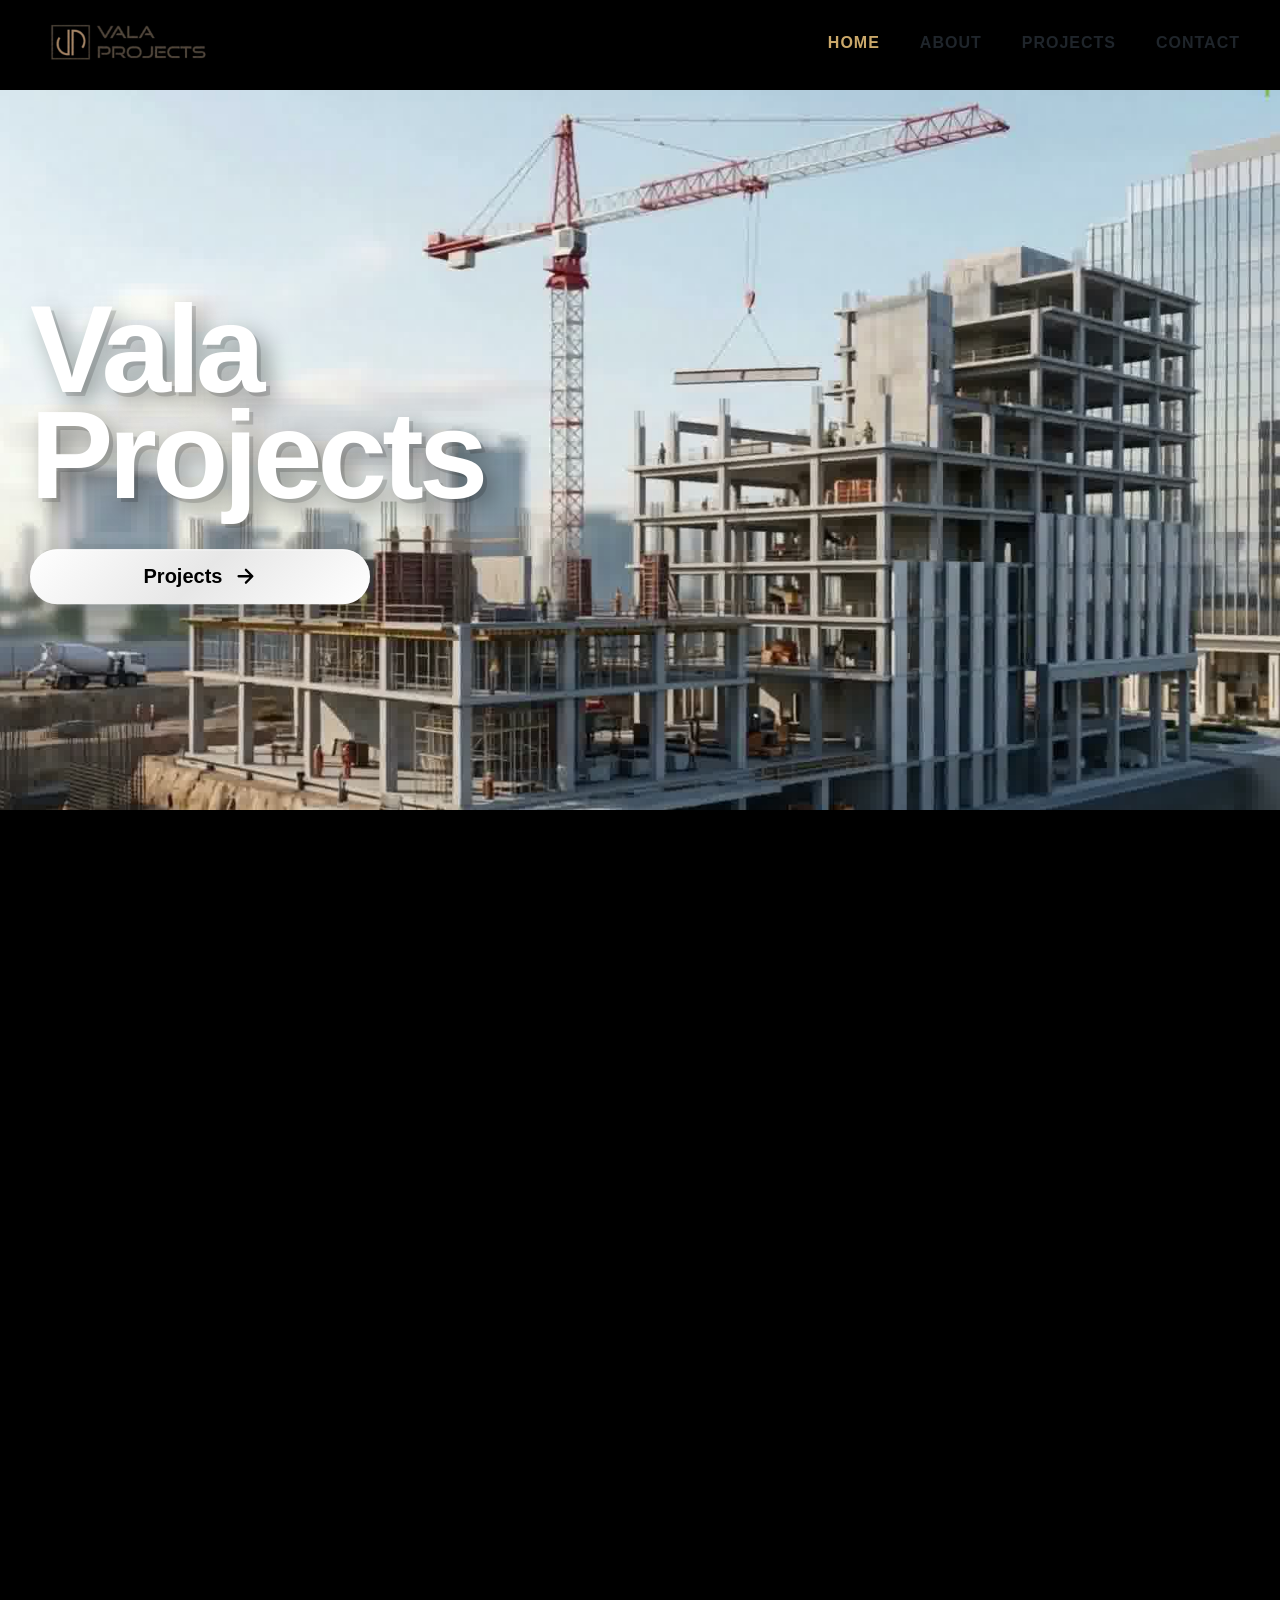
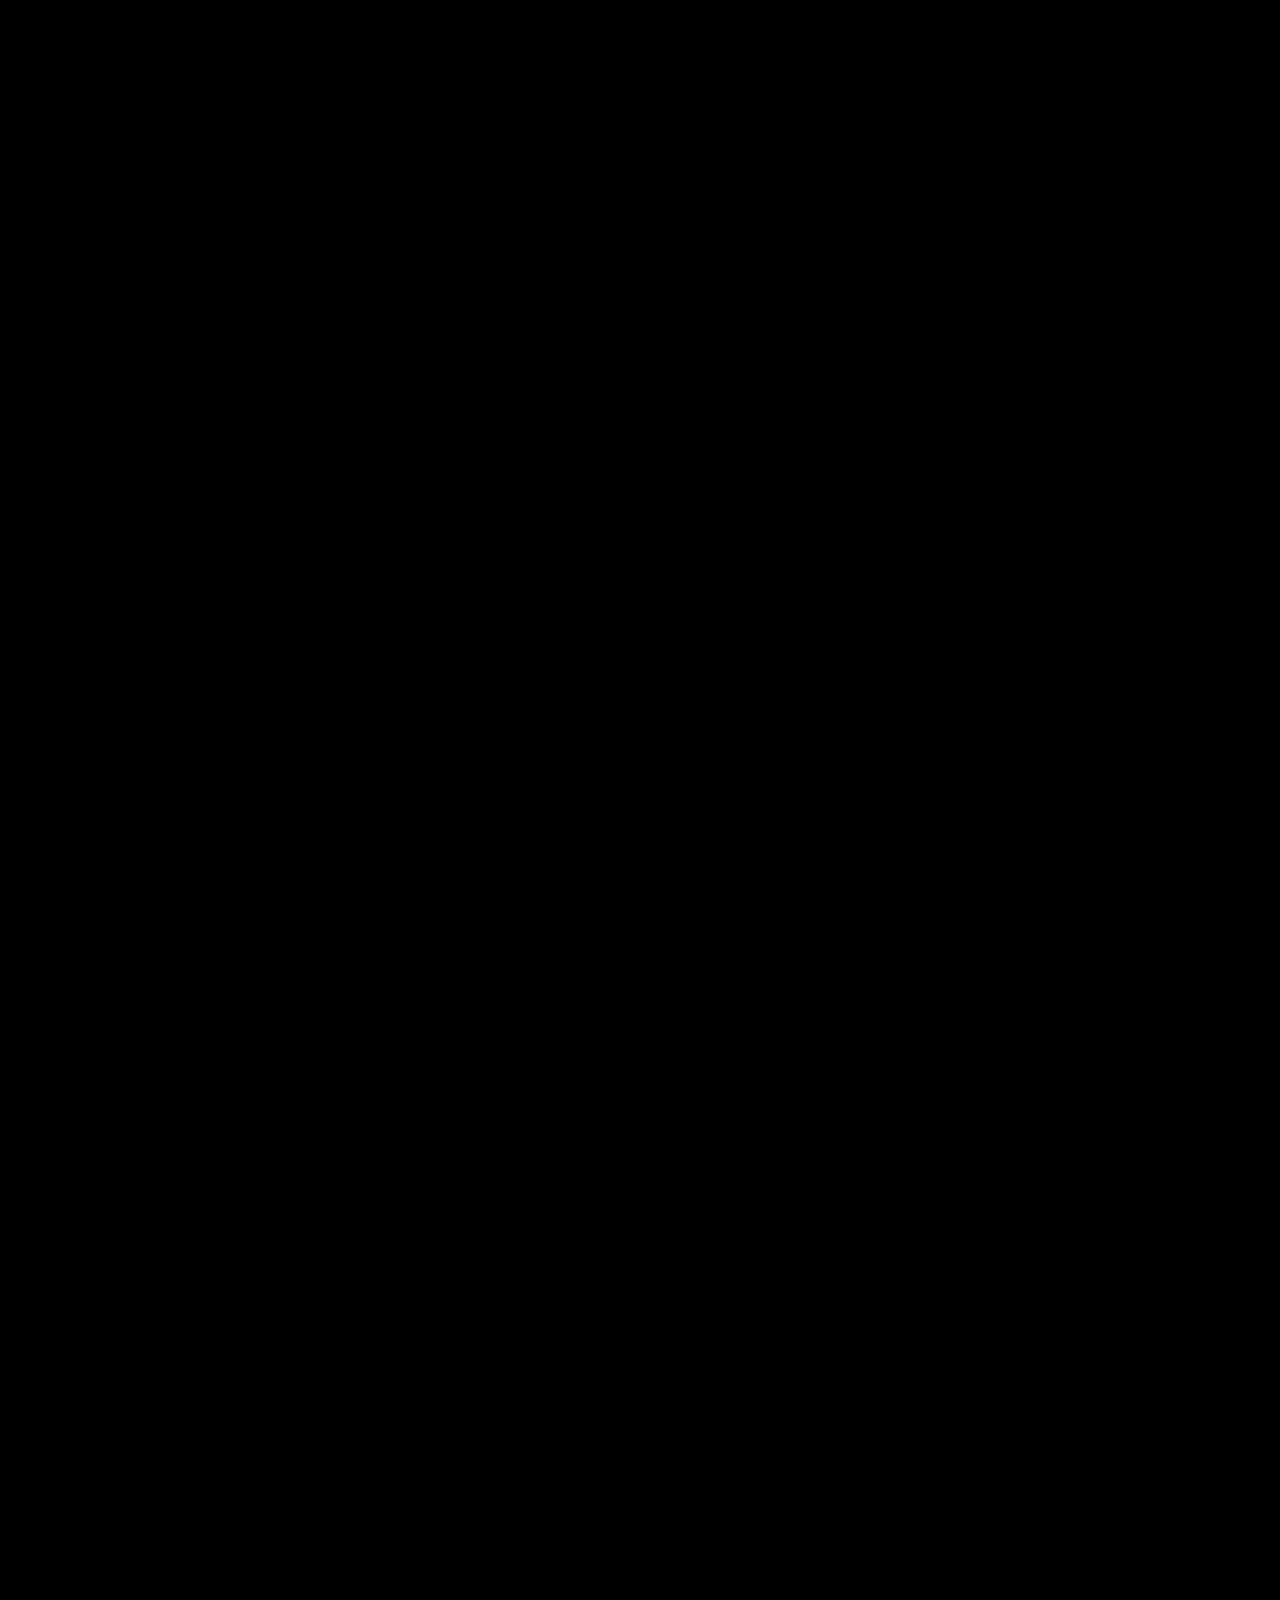
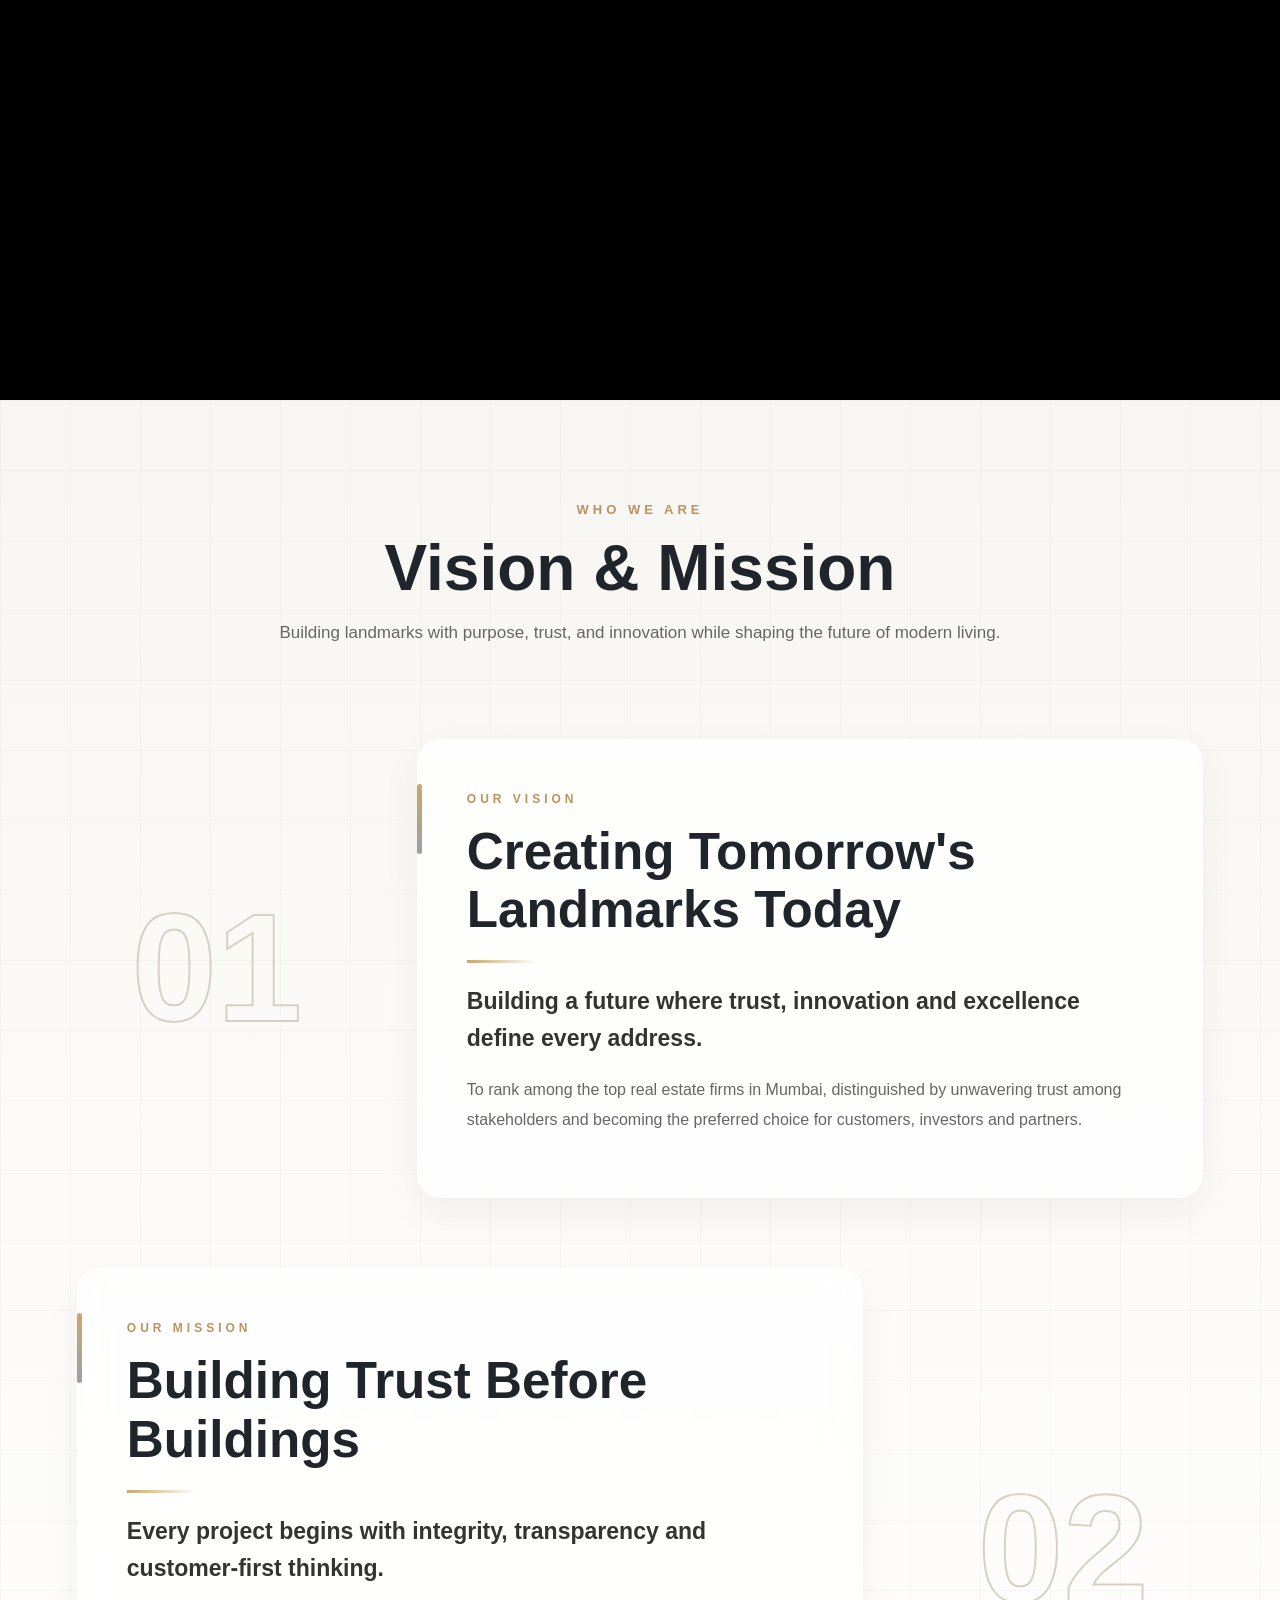
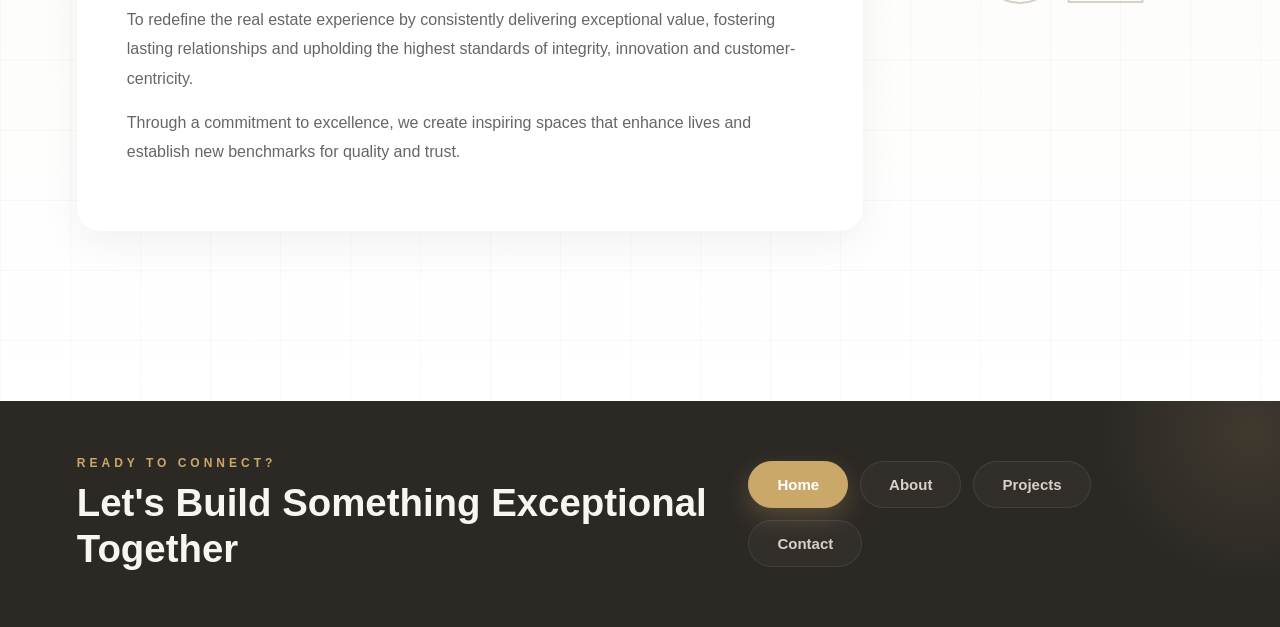
==== commit c224e868: "mobile nevigation" ====
--- a/index.html
+++ b/index.html
@@ -15,12 +15,11 @@
     <!-- The scroll track container: provides the height/track for scroll -->
     <header id="navbar">
 
-        <a href="about.html" class="logo">
+        <a href="index.html" class="logo">
             <img src="logo.png" alt="Vala Projects Logo">
         </a>
 
-        <!-- Hamburger icon for mobile -->
-        <div class="hamburger" id="hamburger-btn" aria-label="Menu">
+        <div class="hamburger" id="hamburger-btn">
             <span></span>
             <span></span>
             <span></span>
@@ -28,17 +27,17 @@
 
         <nav id="nav-menu">
             <ul>
-                <li><a href="index.html" target="_blank" class="active"><b>HOME</b></a></li>
-                <li><a href="about.html" target="_blank"><b>ABOUT</b></a></li>
-                <li><a href="project.html" target="_blank"><b>PROJECTS</b></a></li>
-                <li><a href="contact.html" target="_blank"><b>CONTACT</b></a></li>
+                <li><a href="index.html" class="active">HOME</a></li>
+                <li><a href="about.html">ABOUT</a></li>
+                <li><a href="project.html">PROJECTS</a></li>
+                <li><a href="contact.html">CONTACT</a></li>
             </ul>
         </nav>
 
     </header>
-
+    <div id="menu-overlay"></div>
     <div id="animation-container">
-        <!-- Pinned element that stays inside viewport -->
+
         <div id="sticky-wrapper">
 
             <canvas id="animation-canvas"></canvas>
--- a/style.css
+++ b/style.css
@@ -1,6 +1,3 @@
-/* =====================================
-   NAVBAR
-===================================== */
 /* =====================================
    RESET
 ===================================== */
@@ -36,12 +33,10 @@
 }
 
 /* =====================================
-   GLASS BACKGROUND LAYER
-   Hidden initially
+   GLASS EFFECT
 ===================================== */
 #navbar::before {
     content: "";
-
     position: absolute;
     inset: 0;
 
@@ -57,13 +52,11 @@
     box-shadow: 0 8px 32px rgba(0, 0, 0, 0.12);
 
     opacity: 0;
-
     transition: opacity 0.5s ease;
 
     z-index: -1;
 }
 
-/* Show glass effect on scroll */
 #navbar.scrolled::before {
     opacity: 1;
 }
@@ -79,21 +72,15 @@
     width: 180px;
     display: block;
     border: none;
-
     transition: transform .4s ease;
 }
 
 .logo:hover img {
-    transform: scale(1.1);
-}
-
-/* Hide hamburger on desktop */
-.hamburger {
-    display: none;
-}
-
-/* =====================================
-   MENU
+    transform: scale(1.05);
+}
+
+/* =====================================
+   DESKTOP MENU
 ===================================== */
 nav ul {
     display: flex;
@@ -110,125 +97,206 @@
     transition: .3s;
 }
 
-nav ul li a:hover {
+nav ul li a:hover,
+nav ul li a.active {
     color: #caa86a;
 }
 
-nav ul li a.active {
-
-    color: #caa86a;
-
-}
-
-nav ul li a.active {
-
-    color: #caa86a;
-
+/* =====================================
+   HAMBURGER
+===================================== */
+.hamburger {
+    display: none;
+    flex-direction: column;
+    justify-content: space-between;
+
+    width: 30px;
+    height: 22px;
+
+    cursor: pointer;
+    z-index: 10001;
+}
+
+.hamburger span {
+    width: 100%;
+    height: 3px;
+
+    background: #000;
+
+    border-radius: 3px;
+
+    transition: 0.3s ease;
+}
+
+/* ACTIVE STATE */
+.hamburger.active span:nth-child(1) {
+    transform: translateY(9px) rotate(45deg);
+}
+
+.hamburger.active span:nth-child(2) {
+    opacity: 0;
+}
+
+.hamburger.active span:nth-child(3) {
+    transform: translateY(-9px) rotate(-45deg);
+}
+
+/* =====================================
+   MENU OVERLAY
+===================================== */
+#menu-overlay {
+
+    position: fixed;
+
+    top: 0;
+
+    left: 0;
+
+    width: 100%;
+
+    height: 100%;
+
+    background: rgba(0, 0, 0, 0.5);
+
+    opacity: 0;
+
+    visibility: hidden;
+
+    transition: 0.3s;
+
+    z-index: 9997;
+
+}
+
+#menu-overlay.active {
+
+    opacity: 1;
+
+    visibility: visible;
+
+}
+
+/* =====================================
+   MOBILE MENU
+===================================== */
+@media (max-width: 768px) {
+
+    #navbar {
+        top: 0;
+        left: 0;
+        right: 0;
+
+        width: 100%;
+
+        height: 65px;
+
+        padding: 0 18px;
+
+        background: rgba(255, 255, 255, 0.15);
+
+        backdrop-filter: blur(20px);
+        -webkit-backdrop-filter: blur(20px);
+
+        border-radius: 0;
+
+        display: flex;
+        align-items: center;
+        justify-content: space-between;
+    }
+
+    #navbar::before {
+        display: none;
+    }
+
+    .logo img {
+        width: 130px;
+    }
+
+    .hamburger {
+        display: flex;
+    }
+
+    #nav-menu {
+        position: fixed;
+
+        top: 0;
+        left: -280px;
+
+        width: 280px;
+        height: 100vh;
+
+        background: #111;
+
+        padding-top: 90px;
+
+        transition: left .35s ease;
+
+        z-index: 9998;
+    }
+
+    #nav-menu.active {
+        left: 0;
+    }
+
+    #nav-menu ul {
+        flex-direction: column;
+        gap: 0;
+        padding: 0 25px;
+    }
+
+    #nav-menu ul li {
+        width: 100%;
+    }
+
+    #nav-menu ul li a {
+        display: block;
+
+        color: #fff;
+
+        font-size: 18px;
+
+        padding: 18px 0;
+
+        border-bottom: 1px solid rgba(255, 255, 255, 0.08);
+    }
+
+    #nav-menu ul li a.active {
+        color: #caa86a;
+    }
 }
 
 /* =====================================
    HERO SECTION
 ===================================== */
-.hero {
+
+/* Hide Mobile Hero on Desktop */
+#mobile-hero {
+    display: none;
+}
+
+/* =====================================
+   ANIMATION CONTAINER
+===================================== */
+
+#animation-container {
+    position: relative;
+    height: 400vh;
+    background-color: #000000;
+}
+
+#sticky-wrapper {
+    position: sticky;
+    top: 0;
+
+    width: 100%;
     height: 100vh;
+
+    overflow: hidden;
 
     display: flex;
     justify-content: center;
     align-items: center;
 
-    font-size: 50px;
-    font-weight: bold;
-
-    background: linear-gradient(135deg,
-            #dbeafe,
-            #ffffff);
-}
-
-/* =====================================
-   CONTENT
-===================================== */
-.content {
-    min-height: 150vh;
-    padding: 60px;
-    background: #f5f5f5;
-}
-
-.content h2 {
-    margin-bottom: 20px;
-}
-
-/* =====================================
-   MOBILE
-===================================== */
-@media(max-width:768px) {
-
-    .hamburger {
-        display: flex !important;
-    }
-
-    #navbar {
-        left: 10px;
-        right: 10px;
-        height: 60px;
-        padding: 0 15px;
-    }
-
-    .logo img {
-        width: 120px;
-    }
-
-    nav ul {
-        gap: 12px;
-    }
-
-    nav ul li a {
-        font-size: 12px;
-    }
-}
-
-/* Reset & Base Styles */
-* {
-    box-sizing: border-box;
-    margin: 0;
-    padding: 0;
-}
-
-body {
-    background-color: #000000;
-    color: #ffffff;
-    font-family: 'Inter', -apple-system, BlinkMacSystemFont, "Segoe UI", Roboto, sans-serif;
-    overflow-x: hidden;
-    -webkit-font-smoothing: antialiased;
-    -moz-osx-font-smoothing: grayscale;
-}
-
-/* Hide mobile hero on desktop */
-
-#mobile-hero {
-
-    display: none;
-
-}
-
-/* Animation Container & Sticky wrapper */
-#animation-container {
-    position: relative;
-    /* This height determines the speed of scrolling/scrubbing. 
-       400vh means the user has to scroll 3 viewport heights to finish the animation. */
-    height: 400vh;
-    background-color: #000000;
-}
-
-#sticky-wrapper {
-    position: -webkit-sticky;
-    position: sticky;
-    top: 0;
-    width: 100%;
-    height: 100vh;
-    overflow: hidden;
-    display: flex;
-    justify-content: center;
-    align-items: center;
     background-color: #000000;
 }
 
@@ -238,20 +306,24 @@
     height: 100%;
 }
 
-/* Loading Overlay */
+/* =====================================
+   LOADING SCREEN
+===================================== */
+
 #loading-overlay {
     position: absolute;
-    top: 0;
-    left: 0;
-    width: 100%;
-    height: 100%;
-    background-color: #000000;
+    inset: 0;
+
+    background: #000000;
+
     display: flex;
     flex-direction: column;
     justify-content: center;
     align-items: center;
+
     z-index: 10;
-    transition: opacity 0.5s ease;
+
+    transition: opacity .5s ease;
 }
 
 #loading-overlay.fade-out {
@@ -262,18 +334,20 @@
 .spinner {
     width: 40px;
     height: 40px;
+
     border: 3px solid rgba(255, 255, 255, 0.1);
+    border-top-color: #ffffff;
     border-radius: 50%;
-    border-top-color: #ffffff;
-    animation: spin 1s ease-in-out infinite;
+
     margin-bottom: 20px;
+
+    animation: spin 1s linear infinite;
 }
 
 #loading-text {
     font-size: 14px;
-    font-weight: 400;
+    color: #888888;
     letter-spacing: 0.05em;
-    color: #888888;
 }
 
 @keyframes spin {
@@ -282,90 +356,34 @@
     }
 }
 
-/* Next Section: slides up after animation container ends scrolling */
-#next-section {
-    position: relative;
-    min-height: 100vh;
-    background-color: #0d0d0d;
-    display: flex;
-    align-items: center;
-    justify-content: center;
-    padding: 80px 20px;
-    z-index: 2;
-}
-
-.content-wrapper {
-    max-width: 680px;
-    text-align: center;
-}
-
-.tag {
-    font-size: 12px;
-    text-transform: uppercase;
-    letter-spacing: 0.15em;
-    color: #888888;
-    font-weight: 600;
-    display: inline-block;
-    margin-bottom: 16px;
-}
-
-#next-section h2 {
-    font-size: 40px;
-    font-weight: 600;
-    letter-spacing: -0.02em;
-    line-height: 1.2;
-    margin-bottom: 24px;
-    color: #ffffff;
-}
-
-#next-section p {
-    font-size: 18px;
-    line-height: 1.6;
-    color: #a0a0a0;
-    font-weight: 300;
-    margin-bottom: 40px;
-}
-
-.divider {
-    width: 60px;
-    height: 1px;
-    background-color: #333333;
-    margin: 0 auto;
-}
-
-/* Media Queries for Responsive Typography */
-@media (max-width: 768px) {
-    #next-section h2 {
-        font-size: 32px;
-    }
-
-    #next-section p {
-        font-size: 16px;
-    }
-}
-
 /* =====================================
    HERO CONTENT
 ===================================== */
 
 .hero-content {
     position: absolute;
+
     left: 30px;
     top: 50%;
+
     transform: translateY(-50%);
+
     z-index: 5;
+
     display: flex;
     flex-direction: column;
     align-items: flex-start;
 }
 
 .hero-content h1 {
+    font-family: 'Montserrat', sans-serif;
+
     font-size: 125px;
     font-weight: 900;
+
     line-height: 0.85;
     letter-spacing: -5px;
-    font-family: 'Montserrat', sans-serif;
-    /*. valas project color black                     */
+
     color: #ffffff;
 
     text-shadow:
@@ -375,11 +393,15 @@
 
 .hero-btn {
     margin-top: 40px;
+
     width: 340px;
-    height: 51px;
+    height: 55px;
+
     border: none;
     border-radius: 60px;
+
     cursor: pointer;
+
     position: relative;
     overflow: hidden;
 
@@ -388,7 +410,8 @@
             #e7e7e7,
             #ffffff);
 
-    color: #000;
+    color: #000000;
+
     font-size: 20px;
     font-weight: 800;
 
@@ -397,18 +420,21 @@
     justify-content: center;
     gap: 12px;
 
+    transition: .4s ease;
+
     box-shadow:
         0 15px 35px rgba(0, 0, 0, .25),
         inset 0 1px 1px rgba(255, 255, 255, .8);
-
-    transition: .4s ease;
 }
 
 .hero-btn::before {
     content: "";
+
     position: absolute;
+
     top: 0;
     left: -120%;
+
     width: 60%;
     height: 100%;
 
@@ -432,54 +458,155 @@
 .hero-btn svg {
     width: 22px;
     height: 22px;
-    transition: .3s;
+
+    transition: .3s ease;
 }
 
 .hero-btn:hover svg {
     transform: translateX(8px);
 }
 
-@media(max-width:768px) {
-
-    .hero-content {
+/* =====================================
+   NEXT SECTION
+===================================== */
+
+#next-section {
+    position: relative;
+
+    min-height: 100vh;
+
+    background: #0d0d0d;
+
+    display: flex;
+    align-items: center;
+    justify-content: center;
+
+    padding: 80px 20px;
+
+    z-index: 2;
+}
+
+.content-wrapper {
+    max-width: 680px;
+    text-align: center;
+}
+
+.tag {
+    display: inline-block;
+
+    margin-bottom: 16px;
+
+    color: #888888;
+
+    font-size: 12px;
+    font-weight: 600;
+
+    letter-spacing: .15em;
+    text-transform: uppercase;
+}
+
+#next-section h2 {
+    font-size: 40px;
+    font-weight: 600;
+
+    line-height: 1.2;
+    letter-spacing: -0.02em;
+
+    margin-bottom: 24px;
+
+    color: #ffffff;
+}
+
+#next-section p {
+    font-size: 18px;
+    line-height: 1.6;
+
+    color: #a0a0a0;
+
+    margin-bottom: 40px;
+}
+
+.divider {
+    width: 60px;
+    height: 1px;
+
+    margin: 0 auto;
+
+    background: #333333;
+}
+
+/* =====================================
+   MOBILE HERO
+===================================== */
+
+@media (max-width: 768px) {
+
+    #animation-container {
+        display: none;
+    }
+
+    #mobile-hero {
+        display: flex;
+
+        position: relative;
+
+        width: 100%;
+        height: 100vh;
+
+        overflow: hidden;
+
+        background:
+            linear-gradient(rgba(0, 0, 0, .25),
+                rgba(0, 0, 0, .65)),
+            url('mobile-hero.jpg') center center/cover no-repeat;
+    }
+
+    #mobile-hero .hero-content {
         left: 20px;
-    }
-
-    .hero-content h1 {
+        bottom: 180px;
+
+        top: auto;
+        transform: none;
+    }
+
+    #mobile-hero .hero-content h1 {
         font-size: 65px;
+        line-height: .9;
         letter-spacing: -3px;
     }
 
-    .hero-btn {
-        width: 200px;
-        height: 55px;
+    #mobile-hero .hero-content .hero-btn {
+        width: 220px;
+        height: 52px;
+
         font-size: 16px;
-    }
-}
-
-
+
+        margin-top: 24px;
+    }
+
+    #next-section h2 {
+        font-size: 32px;
+    }
+
+    #next-section p {
+        font-size: 16px;
+    }
+}
+
+/* =====================================
+   VISION / MISSION SECTION
+===================================== */
 
 @import url('https://fonts.googleapis.com/css2?family=Manrope:wght@300;400;500;600;700;800&display=swap');
-
-* {
-    margin: 0;
-    padding: 0;
-    box-sizing: border-box;
-}
-
-body {
-    font-family: 'Manrope', sans-serif;
-    background: #f8f6f2;
-}
-
-/* SECTION */
 
 .vm-section {
     width: 100%;
     padding: 100px 6%;
+
     background: linear-gradient(180deg,
             #f8f6f2,
             #ffffff);
+
     position: relative;
     overflow: hidden;
 }
@@ -488,102 +615,129 @@
 
 .vm-section::before {
     content: '';
+
     position: absolute;
     inset: 0;
 
     background:
-        linear-gradient(rgba(0, 0, 0, .025) 1px, transparent 1px),
-        linear-gradient(90deg, rgba(0, 0, 0, .025) 1px, transparent 1px);
+        linear-gradient(rgba(0, 0, 0, .025) 1px,
+            transparent 1px),
+        linear-gradient(90deg,
+            rgba(0, 0, 0, .025) 1px,
+            transparent 1px);
 
     background-size: 70px 70px;
 
     pointer-events: none;
 }
 
-/* HEADER */
+/* =====================================
+   SECTION HEADER
+===================================== */
 
 .section-header {
-    text-align: center;
-    max-width: 850px;
-    margin: auto;
-    margin-bottom: 90px;
     position: relative;
     z-index: 2;
+
+    max-width: 850px;
+
+    margin: 0 auto 90px;
+
+    text-align: center;
 }
 
 .section-header span {
     color: #b8945e;
+
     font-size: 13px;
+    font-weight: 700;
+
     letter-spacing: 4px;
-    font-weight: 700;
 }
 
 .section-header h1 {
     font-size: clamp(2.8rem, 5vw, 5rem);
+
     color: #1f252b;
+
     margin: 18px 0;
+
     line-height: 1;
 }
 
 .section-header p {
     font-size: 17px;
-    color: #666;
     line-height: 1.8;
-}
-
-/* ROW */
+
+    color: #666666;
+}
+
+/* =====================================
+   ROW LAYOUT
+===================================== */
 
 .vm-row {
-    display: grid;
-    grid-template-columns: 280px 1fr;
-    gap: 60px;
-    align-items: center;
-
-    margin-bottom: 70px;
     position: relative;
     z-index: 2;
+
+    display: grid;
+
+    grid-template-columns: 280px 1fr;
+
+    gap: 60px;
+
+    align-items: center;
+
+    margin-bottom: 70px;
 }
 
 .vm-row.reverse {
     grid-template-columns: 1fr 280px;
 }
 
-/* NUMBER */
+/* =====================================
+   LARGE NUMBER
+===================================== */
 
 .vm-number {
     font-size: clamp(90px, 12vw, 180px);
+
     font-weight: 800;
 
+    text-align: center;
+
+    line-height: 1;
+
     color: transparent;
+
     -webkit-text-stroke: 2px #d7d0c5;
 
-    text-align: center;
-    line-height: 1;
-
-    transition: .4s;
+    transition: .4s ease;
 }
 
 .vm-row:hover .vm-number {
     color: rgba(184, 148, 94, .08);
 }
 
-/* CONTENT */
+/* =====================================
+   CONTENT CARD
+===================================== */
 
 .vm-content {
+    position: relative;
+
+    padding: 50px;
+
+    border-radius: 24px;
+
     background: rgba(255, 255, 255, .78);
 
     backdrop-filter: blur(16px);
-
-    padding: 50px;
-
-    border-radius: 24px;
 
     box-shadow:
         0 15px 40px rgba(0, 0, 0, .05);
 
-    position: relative;
-
-    transition: .4s;
+    transition: .4s ease;
 }
 
 .vm-content:hover {
@@ -609,20 +763,26 @@
             #9aa1a8);
 }
 
-/* TEXT */
+/* =====================================
+   CONTENT TEXT
+===================================== */
 
 .vm-tag {
     color: #b8945e;
+
     font-size: 12px;
+    font-weight: 700;
+
     letter-spacing: 4px;
-    font-weight: 700;
 }
 
 .vm-content h2 {
     font-size: clamp(2rem, 4vw, 3.8rem);
+
     color: #1f252b;
 
     margin: 16px 0 20px;
+
     line-height: 1.15;
 }
 
@@ -630,18 +790,19 @@
     width: 70px;
     height: 3px;
 
+    margin-bottom: 20px;
+
     background: linear-gradient(90deg,
             #caa86a,
             transparent);
-
-    margin-bottom: 20px;
 }
 
 .vm-content h4 {
     font-size: clamp(1.05rem, 1.8vw, 1.45rem);
+
     font-weight: 600;
 
-    color: #333;
+    color: #333333;
 
     line-height: 1.6;
 
@@ -650,14 +811,153 @@
 
 .vm-content p {
     font-size: 16px;
-    color: #666;
+
     line-height: 1.85;
+
+    color: #666666;
+
     margin-bottom: 14px;
 }
 
-/* MOBILE */
-
-@media(max-width:991px) {
+/* =====================================
+   FOOTER CTA SECTION
+===================================== */
+
+.footer-cta {
+    position: relative;
+
+    overflow: hidden;
+
+    background: #2c2925;
+
+    padding: 55px 6%;
+}
+
+/* GOLD GLOW */
+
+.footer-cta::before {
+    content: '';
+
+    position: absolute;
+
+    right: -120px;
+    top: -120px;
+
+    width: 300px;
+    height: 300px;
+
+    border-radius: 50%;
+
+    background:
+        radial-gradient(rgba(202, 168, 106, .12),
+            transparent 70%);
+}
+
+.footer-cta-content {
+    position: relative;
+    z-index: 2;
+
+    max-width: 1400px;
+
+    margin: auto;
+
+    display: flex;
+
+    align-items: center;
+    justify-content: space-between;
+
+    gap: 40px;
+}
+
+/* LEFT SIDE */
+
+.footer-left span {
+    display: block;
+
+    color: #caa86a;
+
+    font-size: 12px;
+    font-weight: 700;
+
+    letter-spacing: 4px;
+
+    margin-bottom: 10px;
+}
+
+.footer-left h2 {
+    color: #f8f6f2;
+
+    font-size: clamp(1.8rem, 3vw, 2.8rem);
+
+    line-height: 1.2;
+
+    font-weight: 700;
+
+    max-width: 650px;
+}
+
+/* =====================================
+   BUTTON GROUP
+===================================== */
+
+.footer-right {
+    display: flex;
+
+    gap: 12px;
+
+    flex-wrap: wrap;
+}
+
+.nav-btn {
+    display: inline-flex;
+
+    align-items: center;
+    justify-content: center;
+
+    padding: 14px 28px;
+
+    border-radius: 50px;
+
+    text-decoration: none;
+
+    font-size: 15px;
+    font-weight: 600;
+
+    color: #d8d1c7;
+
+    border: 1px solid rgba(255, 255, 255, .08);
+
+    background: rgba(255, 255, 255, .03);
+
+    transition: .35s ease;
+}
+
+.nav-btn:hover {
+    background: #caa86a;
+
+    color: #ffffff;
+
+    border-color: #caa86a;
+
+    transform: translateY(-2px);
+}
+
+.nav-btn.active {
+    background: #caa86a;
+
+    color: #ffffff;
+
+    border-color: #caa86a;
+
+    box-shadow:
+        0 10px 25px rgba(202, 168, 106, .25);
+}
+
+/* =====================================
+   RESPONSIVE
+===================================== */
+
+@media (max-width: 991px) {
 
     .vm-row,
     .vm-row.reverse {
@@ -678,580 +978,59 @@
     }
 }
 
-
-
-/*                          */
-
-
-
-.footer-cta {
-
-    background: #2c2925;
-
-    padding: 55px 6%;
-
-    position: relative;
-
-    overflow: hidden;
-}
-
-/* GOLD GLOW */
-
-.footer-cta::before {
-
-    content: '';
-
-    position: absolute;
-
-    width: 300px;
-    height: 300px;
-
-    border-radius: 50%;
-
-    background:
-        radial-gradient(rgba(202, 168, 106, .12),
-            transparent 70%);
-
-    right: -120px;
-    top: -120px;
-}
-
-.footer-cta-content {
-
-    max-width: 1400px;
-
-    margin: auto;
-
-    display: flex;
-
-    align-items: center;
-
-    justify-content: space-between;
-
-    gap: 40px;
-
-    position: relative;
-
-    z-index: 2;
-}
-
-/* LEFT SIDE */
-
-.footer-left span {
-
-    display: block;
-
-    color: #caa86a;
-
-    font-size: 12px;
-
-    letter-spacing: 4px;
-
-    font-weight: 700;
-
-    margin-bottom: 10px;
-}
-
-.footer-left h2 {
-
-    color: #f8f6f2;
-
-    font-size: clamp(1.8rem, 3vw, 2.8rem);
-
-    line-height: 1.2;
-
-    font-weight: 700;
-
-    max-width: 650px;
-}
-
-/* BUTTON GROUP */
-
-.footer-right {
-
-    display: flex;
-
-    gap: 12px;
-
-    flex-wrap: wrap;
-}
-
-/* BUTTON */
-
-.nav-btn {
-
-    padding: 14px 28px;
-
-    border-radius: 50px;
-
-    text-decoration: none;
-
-    font-size: 15px;
-
-    font-weight: 600;
-
-    color: #d8d1c7;
-
-    border: 1px solid rgba(255, 255, 255, .08);
-
-    background: rgba(255, 255, 255, .03);
-
-    transition: .35s ease;
-}
-
-.nav-btn:hover {
-
-    background: #caa86a;
-
-    color: #fff;
-
-    border-color: #caa86a;
-
-    transform: translateY(-2px);
-}
-
-/* ACTIVE PAGE */
-
-.nav-btn.active {
-
-    background: #caa86a;
-
-    color: #fff;
-
-    border-color: #caa86a;
-
-    box-shadow:
-        0 10px 25px rgba(202, 168, 106, .25);
-}
-
-/* =====================================
-   MOBILE ONLY OVERRIDES (MAX-WIDTH: 768PX)
-   ===================================== */
-@media(max-width:768px) {
-
-    /* 1. Header & Navigation Slim / Translucent */
-    header#navbar {
-        position: fixed !important;
-        top: 0 !important;
-        left: 0 !important;
-        right: 0 !important;
-        width: 100% !important;
-        height: 60px !important;
-        padding: 0 16px !important;
-        border-radius: 0 !important;
-        background: rgba(255, 255, 255, 0.18) !important;
-
-        backdrop-filter: blur(25px) saturate(180%) !important;
-
-        -webkit-backdrop-filter: blur(25px) saturate(180%) !important;
-
-        border-bottom: 1px solid rgba(255, 255, 255, 0.3) !important;
-        backdrop-filter: blur(20px) !important;
-        -webkit-backdrop-filter: blur(20px) !important;
-        border: none !important;
-        border-bottom: 1px solid rgba(255, 255, 255, 0.25) !important;
-        box-shadow: 0 4px 30px rgba(0, 0, 0, 0.2) !important;
-        display: flex !important;
-        flex-direction: row-reverse !important;
-        /* Logo on right, hamburger on left */
-        justify-content: space-between !important;
-        align-items: center !important;
-        z-index: 9999 !important;
-    }
-
-    header#navbar::before {
-        display: none !important;
-        /* Disable desktop scroll glass overlay since mobile has fixed blur */
-    }
-
-    /* Logo proportional scale & tap zoom */
-    .logo img {
-        width: auto !important;
-        height: 38px !important;
-        object-fit: contain !important;
-        transition: transform 0.3s cubic-bezier(0.175, 0.885, 0.32, 1.275) !important;
-    }
-
-    .logo:active img,
-    .logo:hover img {
-        transform: scale(1.08) !important;
-    }
-
-    /* Hamburger icon with 3 lines */
-    .hamburger {
-        display: flex !important;
-        flex-direction: column !important;
-        justify-content: space-between !important;
-        width: 28px !important;
-        height: 18px !important;
-        cursor: pointer !important;
-        z-index: 10000 !important;
-    }
-
-    .hamburger span {
-        display: block !important;
-        width: 100% !important;
-        height: 2px !important;
-        background-color: #000000 !important;
-        border-radius: 2px !important;
-        transition: all 0.3s cubic-bezier(0.645, 0.045, 0.355, 1) !important;
-    }
-
-    /* Hamburger active states */
-    .hamburger.active span:nth-child(1) {
-        transform: translateY(8px) rotate(45deg) !important;
-    }
-
-    .hamburger.active span:nth-child(2) {
-        opacity: 0 !important;
-    }
-
-    .hamburger.active span:nth-child(3) {
-        transform: translateY(-8px) rotate(-45deg) !important;
-    }
-
-    /* Translucent navigation drawer sliding from Left */
-    nav#nav-menu {
-        position: fixed !important;
-        top: 0 !important;
-        left: -100% !important;
-        right: auto !important;
-        width: 80% !important;
-        max-width: 300px !important;
-        height: 100vh !important;
-        background: rgba(13, 13, 13, 0.75) !important;
-        backdrop-filter: blur(25px) !important;
-        -webkit-backdrop-filter: blur(25px) !important;
-        display: flex !important;
-        flex-direction: column !important;
-        align-items: flex-start !important;
-        justify-content: flex-start !important;
-        padding: 100px 30px !important;
-        border-right: 1px solid rgba(255, 255, 255, 0.08) !important;
-        transition: left 0.4s cubic-bezier(0.77, 0.2, 0.05, 1) !important;
-        z-index: 9998 !important;
-        box-shadow: 15px 0 40px rgba(0, 0, 0, 0.4) !important;
-    }
-
-    nav#nav-menu.active {
-        left: 0 !important;
-    }
-
-    nav#nav-menu ul {
-        flex-direction: column !important;
-        align-items: flex-start !important;
-        gap: 24px !important;
-        width: 100% !important;
-        padding: 0 !important;
-    }
-
-    nav#nav-menu ul li {
-        width: 100% !important;
-        opacity: 0;
-    }
-
-    nav#nav-menu ul li a {
-        color: #ffffff !important;
-        font-size: 20px !important;
-        font-weight: 700 !important;
-        display: block !important;
-        padding: 8px 0 !important;
-        width: 100% !important;
-        letter-spacing: 1.5px !important;
-        border-bottom: 1px solid rgba(255, 255, 255, 0.05) !important;
-    }
-
-    nav#nav-menu ul li a.active {
-        color: #caa86a !important;
-    }
-
-    /* Navigation items slide in stagger reveal animation */
-    nav#nav-menu.active ul li {
-        animation: slideInLeftMobile 0.5s cubic-bezier(0.16, 1, 0.3, 1) forwards !important;
-    }
-
-    nav#nav-menu.active ul li:nth-child(1) {
-        animation-delay: 0.08s !important;
-    }
-
-    nav#nav-menu.active ul li:nth-child(2) {
-        animation-delay: 0.16s !important;
-    }
-
-    nav#nav-menu.active ul li:nth-child(3) {
-        animation-delay: 0.24s !important;
-    }
-
-    nav#nav-menu.active ul li:nth-child(4) {
-        animation-delay: 0.32s !important;
-    }
-
-    /* 2. Hero Fallback Static Layout & Animations */
-    #animation-container {
-        display: none !important;
-    }
-
-    #mobile-hero {
-        display: flex !important;
-        position: relative !important;
-        height: 100vh !important;
-        min-height: 100vh !important;
-        overflow: hidden !important;
-        padding: 0 !important;
-
-        background:
-            linear-gradient(180deg,
-                rgba(0, 0, 0, .25),
-                rgba(0, 0, 0, .65)),
-            url('mobile-hero.jpg') center center/cover no-repeat !important;
-    }
-
-    #mobile-hero .hero-content {
-        position: absolute !important;
-        left: 20px !important;
-        bottom: 200px !important;
-        top: auto !important;
-        transform: none !important;
-        margin-top: 0 !important;
-        padding: 0 !important;
-    }
-
-    #mobile-hero .hero-content h1 {
-        font-size: clamp(3.5rem, 14vw, 5.5rem) !important;
-        line-height: 0.9 !important;
-        letter-spacing: -2px !important;
-        color: #ffffff !important;
-        margin-bottom: 16px !important;
-        animation: fadeInUpMobile 0.8s cubic-bezier(0.16, 1, 0.3, 1) forwards !important;
-    }
-
-    #mobile-hero .hero-content .hero-btn {
-        width: 100% !important;
-        max-width: 280px !important;
-        height: 50px !important;
-        font-size: 16px !important;
-        margin-top: 24px !important;
-        background: #ffffff !important;
-        color: #000000 !important;
-        border-radius: 50px !important;
-        animation: fadeInUpMobile 0.8s cubic-bezier(0.16, 1, 0.3, 1) 0.15s forwards !important;
-        animation-fill-mode: both !important;
-        box-shadow: 0 10px 25px rgba(255, 255, 255, 0.15) !important;
-    }
-
-    #mobile-hero .hero-content .hero-btn:hover {
-        transform: translateY(-6px) scale(1.03) !important;
-    }
-
-    #mobile-hero .hero-content .hero-btn:hover svg {
-        transform: translateX(8px) !important;
-    }
-
-    #mobile-hero .hero-content .hero-btn::before {
-        content: "";
-        position: absolute;
-        top: 0;
-        left: -120%;
-        width: 60%;
-        height: 100%;
-
-        background: linear-gradient(90deg,
-                transparent,
-                rgba(255, 255, 255, .8),
-                transparent);
-
-        transform: skewX(-25deg);
-    }
-
-    #mobile-hero .hero-content .hero-btn:hover::before {
-        left: 150%;
-        transition: 1s;
-    }
-
-    #mobile-hero .hero-content .hero-btn:active {
-        transform: scale(0.95) !important;
-        transition: 0.2s ease !important;
-    }
-
-    #mobile-hero .hero-content .hero-btn::before {
-        animation: mobileShine 3s infinite;
-    }
-
-    @keyframes mobileShine {
-        0% {
-            left: -120%;
-        }
-
-        100% {
-            left: 150%;
-        }
-    }
-
-    /* 3. Typography & Spacing for Mobile */
-    body {
-        font-size: 16px !important;
-        line-height: 1.6 !important;
-    }
-
-    p {
-        font-size: 16px !important;
-        line-height: 1.65 !important;
+@media (max-width: 768px) {
+
+    .vm-section {
+        padding: 70px 20px;
+    }
+
+    .vm-row {
+        gap: 30px;
+        margin-bottom: 50px;
+    }
+
+    .vm-number {
+        font-size: clamp(80px, 20vw, 120px);
+        text-align: left;
+    }
+
+    .vm-content {
+        padding: 30px 20px;
+        border-radius: 18px;
+    }
+
+    .vm-content::before {
+        top: 30px;
+        height: 50px;
     }
 
     .section-header h1 {
-        font-size: clamp(2.2rem, 9vw, 3.2rem) !important;
-        line-height: 1.15 !important;
-        margin: 16px 0 !important;
-    }
-
-    .section-header p {
-        font-size: 16px !important;
-        line-height: 1.6 !important;
-    }
-
-    .vm-content h2 {
-        font-size: clamp(1.8rem, 8vw, 2.6rem) !important;
-        line-height: 1.2 !important;
-    }
-
+        font-size: clamp(2.2rem, 9vw, 3.2rem);
+    }
+
+    .section-header p,
+    .vm-content p,
     .vm-content h4 {
-        font-size: 16px !important;
-        line-height: 1.5 !important;
-    }
-
-    .vm-content p {
-        font-size: 16px !important;
-        line-height: 1.6 !important;
-    }
-
-    /* 4. Single Column Layouts */
-    .vm-section {
-        padding: 70px 20px !important;
-    }
-
-    .vm-row {
-        grid-template-columns: 1fr !important;
-        gap: 30px !important;
-        margin-bottom: 50px !important;
-    }
-
-    .vm-row.reverse {
-        grid-template-columns: 1fr !important;
-    }
-
-    .vm-number {
-        order: -1 !important;
-        font-size: clamp(80px, 20vw, 120px) !important;
-        text-align: left !important;
-    }
-
-    .vm-content {
-        padding: 30px 20px !important;
-        border-radius: 18px !important;
-        /* Custom Mobile hover override to prevent glitching */
-        transform: none !important;
-        transition: box-shadow 0.3s ease !important;
-    }
-
-    .vm-content::before {
-        top: 30px !important;
-        height: 50px !important;
-    }
-
-    /* 5. Last Section CTA Formatting & Fixes */
+        font-size: 16px;
+    }
+
     .footer-cta {
-        padding: 60px 20px !important;
+        padding: 60px 20px;
     }
 
     .footer-cta-content {
-        flex-direction: column !important;
-        align-items: flex-start !important;
-        gap: 30px !important;
-    }
-
-    .footer-left h2 {
-        font-size: clamp(1.8rem, 8vw, 2.5rem) !important;
-        line-height: 1.2 !important;
-        color: #ffffff !important;
+        flex-direction: column;
+        align-items: flex-start;
     }
 
     .footer-right {
-        display: flex !important;
-        flex-direction: column !important;
-        width: 100% !important;
-        gap: 12px !important;
-        align-items: stretch !important;
+        width: 100%;
+
+        flex-direction: column;
     }
 
     .nav-btn {
-        min-height: 48px !important;
-        display: inline-flex !important;
-        align-items: center !important;
-        justify-content: center !important;
-        font-size: 16px !important;
-        border-radius: 50px !important;
-        background: rgba(255, 255, 255, 0.05) !important;
-        border: 1px solid rgba(255, 255, 255, 0.1) !important;
-        color: #ffffff !important;
-        transform: none !important;
-        transition: background 0.3s ease !important;
-    }
-
-    .nav-btn.active {
-        background: #caa86a !important;
-        border-color: #caa86a !important;
-    }
-
-    /* Disable animations that cause lag on scroll in entry effects */
-    *,
-    *::before,
-    *::after {
-        animation-delay: initial;
-        animation-duration: initial;
-    }
-}
-
-/* Advanced CSS Keyframes */
-@keyframes slideInLeftMobile {
-    from {
-        opacity: 0;
-        transform: translateX(-24px);
-    }
-
-    to {
-        opacity: 1;
-        transform: translateX(0);
-    }
-}
-
-@keyframes fadeInUpMobile {
-    from {
-        opacity: 0;
-        transform: translateY(24px);
-    }
-
-    to {
-        opacity: 1;
-        transform: translateY(0);
-    }
-}
-
-@media(max-width:768px) {
-
-    #nav-menu.active {
-        left: 0 !important;
-    }
-
-    .hamburger.active span:nth-child(1) {
-        transform: translateY(8px) rotate(45deg) !important;
-    }
-
-    .hamburger.active span:nth-child(2) {
-        opacity: 0 !important;
-    }
-
-    .hamburger.active span:nth-child(3) {
-        transform: translateY(-8px) rotate(-45deg) !important;
-    }
-
+        width: 100%;
+        min-height: 48px;
+    }
 }
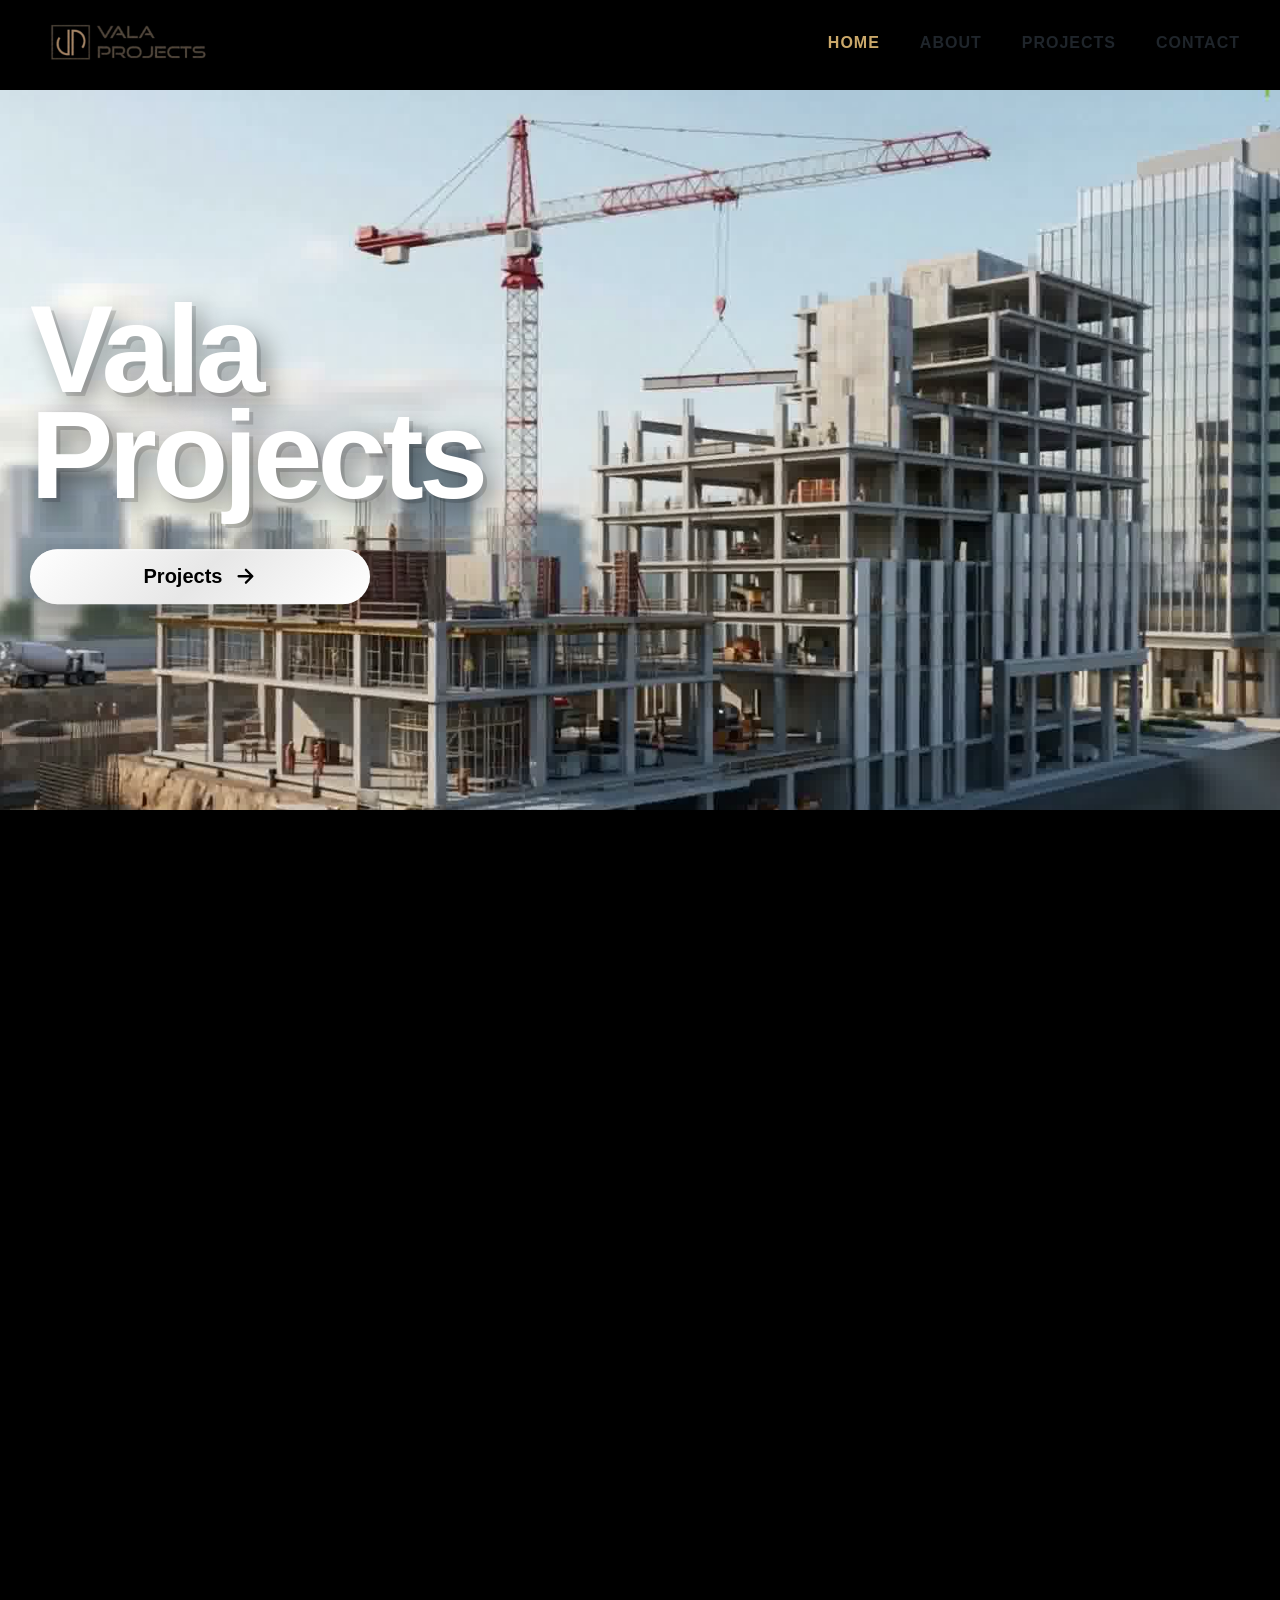
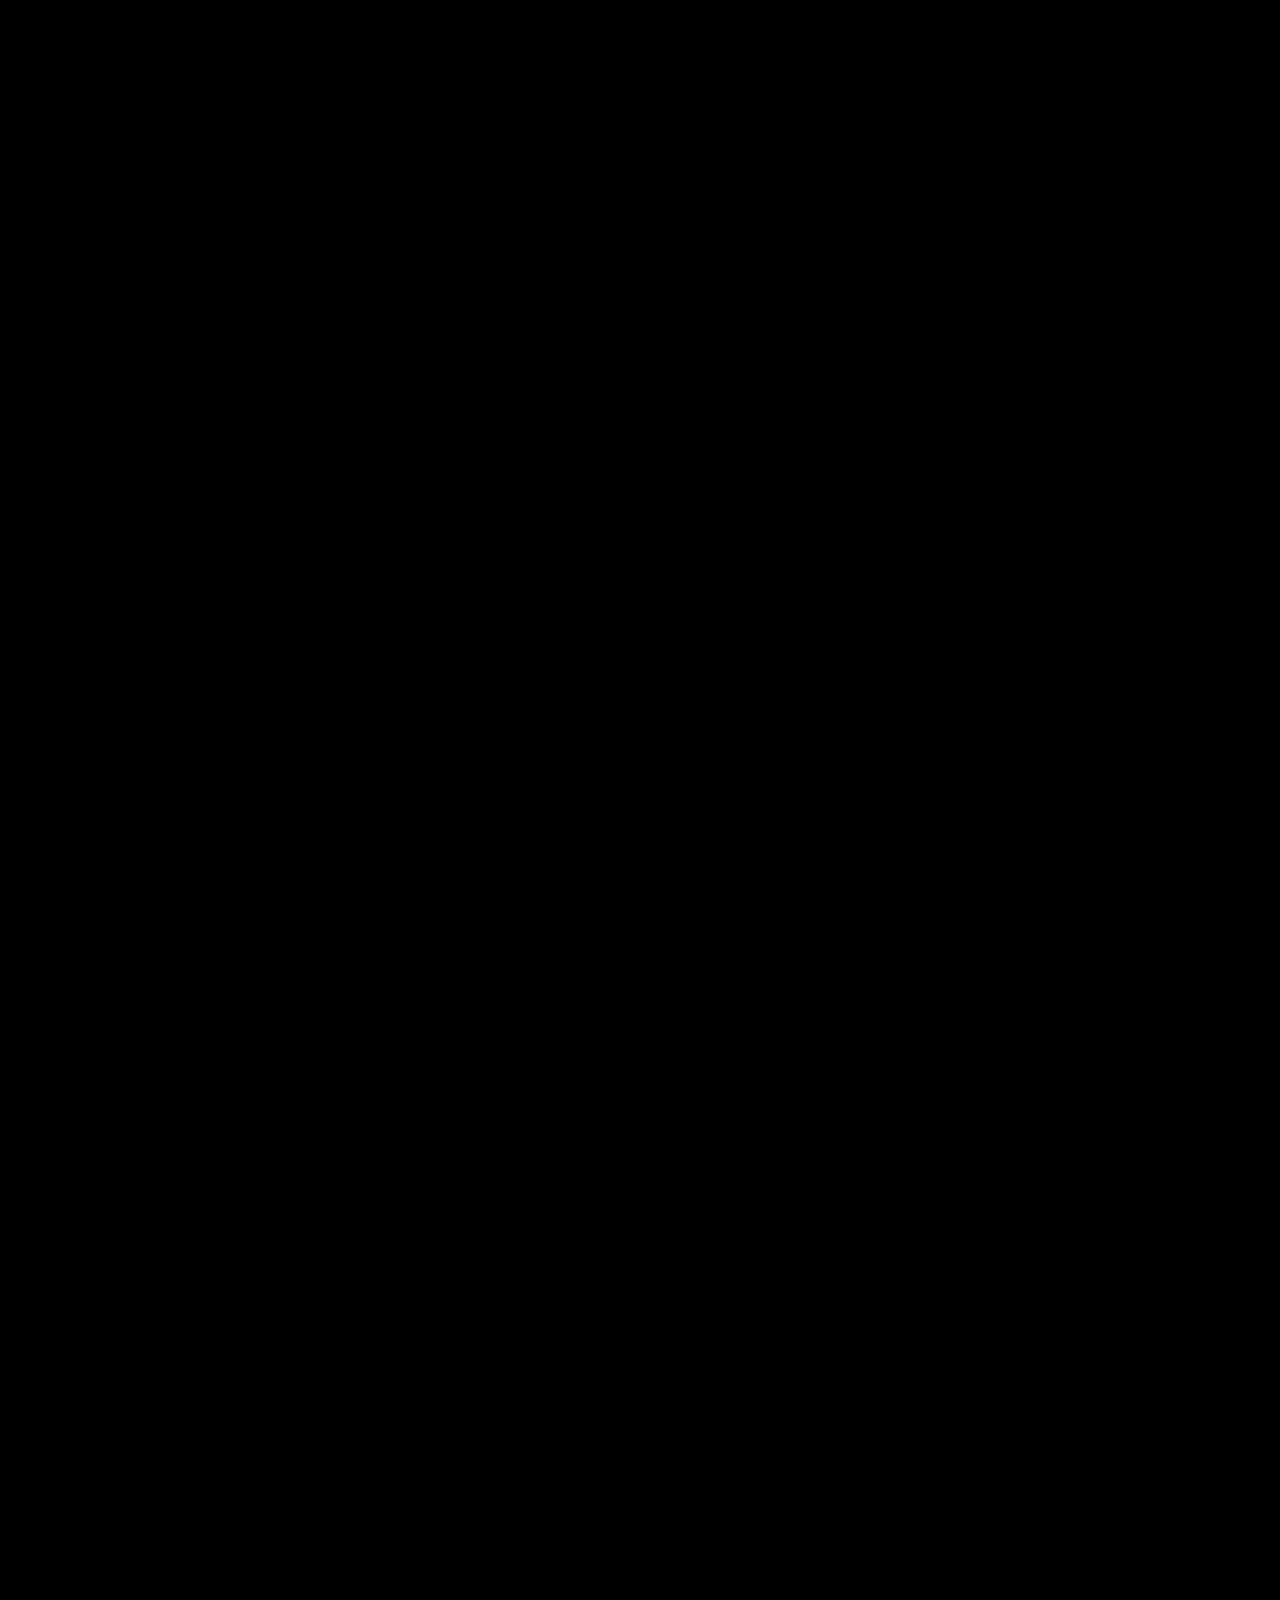
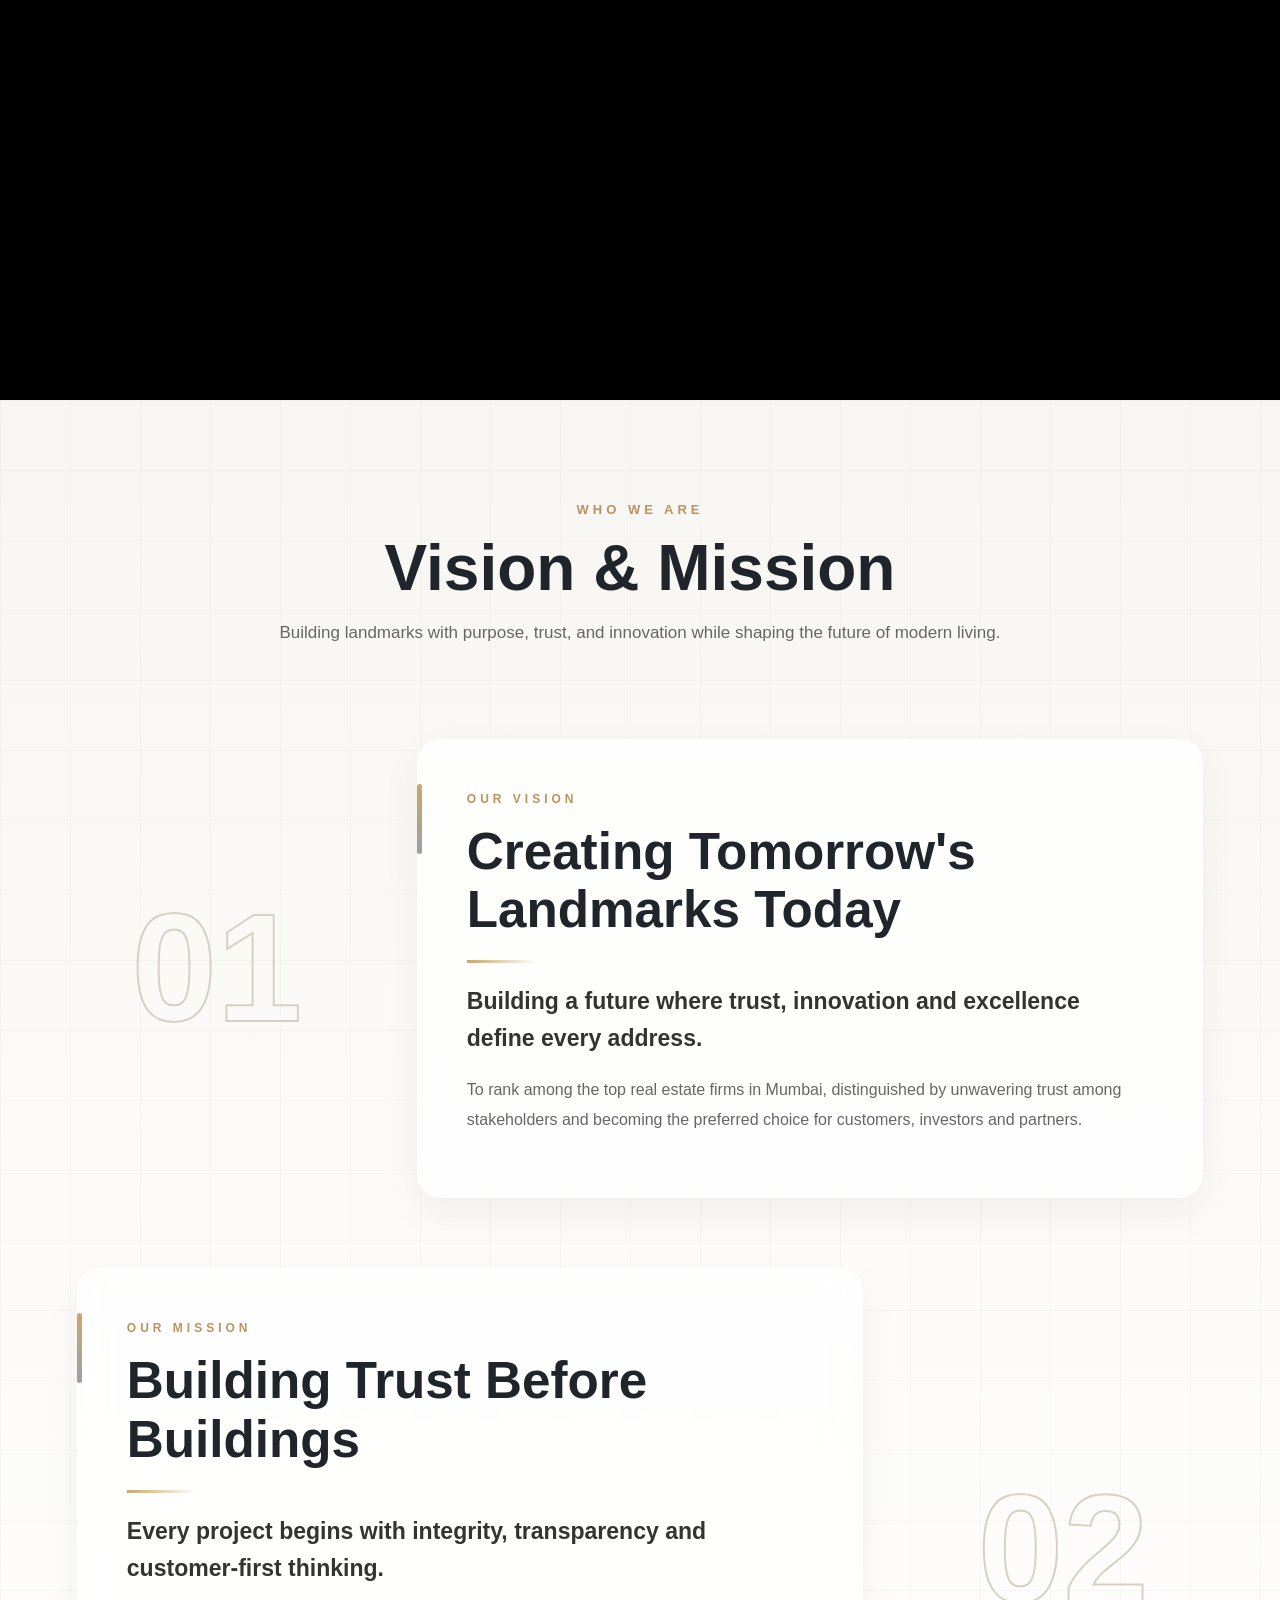
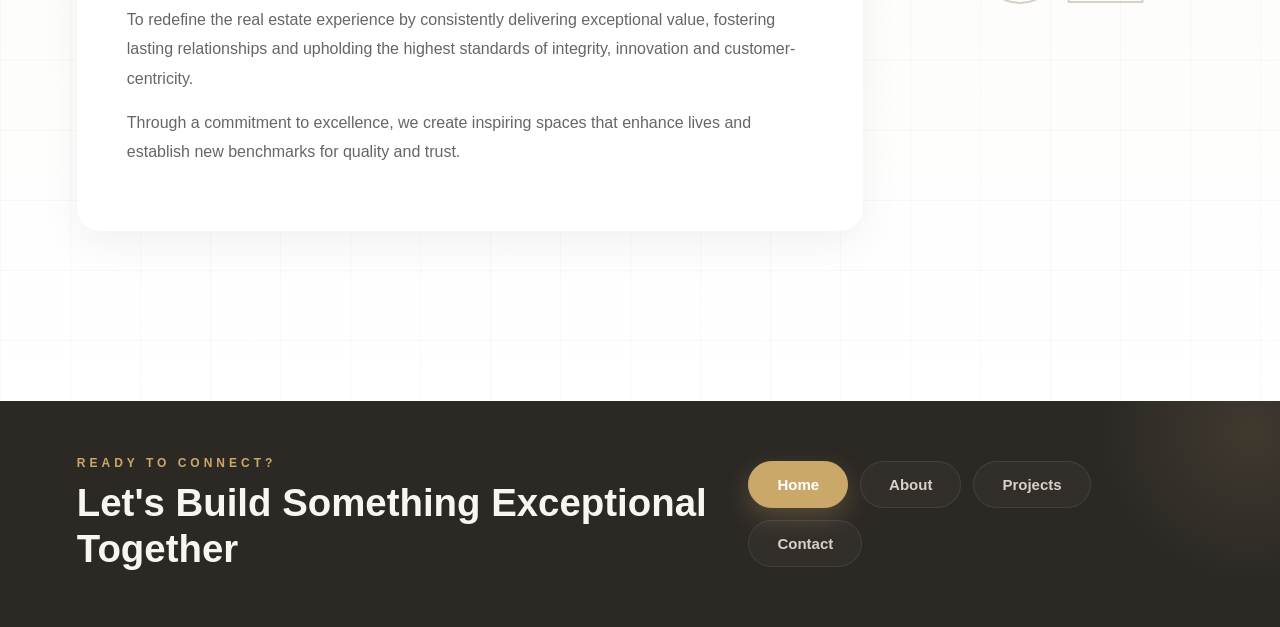
==== commit 50b826d0: "Add contact page and loading animation" ====
--- a/index.html
+++ b/index.html
@@ -12,6 +12,12 @@
 </head>
 
 <body>
+    <div id="loader">
+    <div class="loader-logo">VP</div>
+    <div class="loader-bar">
+        <span></span>
+    </div>
+</div>
     <!-- The scroll track container: provides the height/track for scroll -->
     <header id="navbar">
 
--- a/style.css
+++ b/style.css
@@ -191,8 +191,8 @@
         height: 65px;
 
         padding: 0 18px;
-
-        background: rgba(255, 255, 255, 0.15);
+backdrop-filter: blur(20px);
+-webkit-backdrop-filter: blur(20px);
 
         backdrop-filter: blur(20px);
         -webkit-backdrop-filter: blur(20px);
@@ -203,7 +203,40 @@
         align-items: center;
         justify-content: space-between;
     }
-
+#navbar{
+    top:0;
+    left:0;
+    right:0;
+
+    width:100%;
+    height:65px;
+
+    padding:0 18px;
+
+background: rgba(248,246,242,.96);
+border-bottom: 1px solid rgba(202,168,106,.15);
+box-shadow:
+    0 8px 30px rgba(0,0,0,.10),
+    0 1px 0 rgba(255,255,255,.4) inset;
+    backdrop-filter: blur(20px);
+    -webkit-backdrop-filter: blur(20px);
+
+    box-shadow: 0 2px 12px rgba(0,0,0,.08);
+
+    border-radius:0;
+
+    z-index:10000;
+
+    display:flex;
+    align-items:center;
+    justify-content:space-between;
+}
+.logo img{
+    width:140px;
+}
+.hamburger{
+    z-index:10001;
+}
     #navbar::before {
         display: none;
     }
@@ -216,23 +249,20 @@
         display: flex;
     }
 
-    #nav-menu {
-        position: fixed;
-
-        top: 0;
-        left: -280px;
-
-        width: 280px;
-        height: 100vh;
-
-        background: #111;
-
-        padding-top: 90px;
-
-        transition: left .35s ease;
-
-        z-index: 9998;
-    }
+#nav-menu{
+
+    position:fixed;
+
+    top:65px;
+    left:-280px;
+
+    width:280px;
+    height:calc(100vh - 65px);
+
+    background:#111;
+
+    z-index:9998;
+}
 
     #nav-menu.active {
         left: 0;
@@ -1033,4 +1063,51 @@
         width: 100%;
         min-height: 48px;
     }
+}
+
+#loader{
+    position: fixed;
+    inset: 0;
+    background: #0f0f0f;
+    display: flex;
+    flex-direction: column;
+    justify-content: center;
+    align-items: center;
+    z-index: 99999;
+}
+
+.loader-logo{
+    font-size: 60px;
+    font-weight: 800;
+    color: #d4af37;
+    letter-spacing: 5px;
+    margin-bottom: 25px;
+}
+
+.loader-bar{
+    width: 220px;
+    height: 3px;
+    background: rgba(255,255,255,0.15);
+    overflow: hidden;
+    border-radius: 10px;
+}
+
+.loader-bar span{
+    display: block;
+    width: 0%;
+    height: 100%;
+    background: linear-gradient(90deg,#d4af37,#ffd700);
+    animation: load 2s ease forwards;
+}
+
+@keyframes load{
+    to{
+        width: 100%;
+    }
+}
+
+.loader-hide{
+    opacity: 0;
+    visibility: hidden;
+    transition: 0.8s ease;
 }
